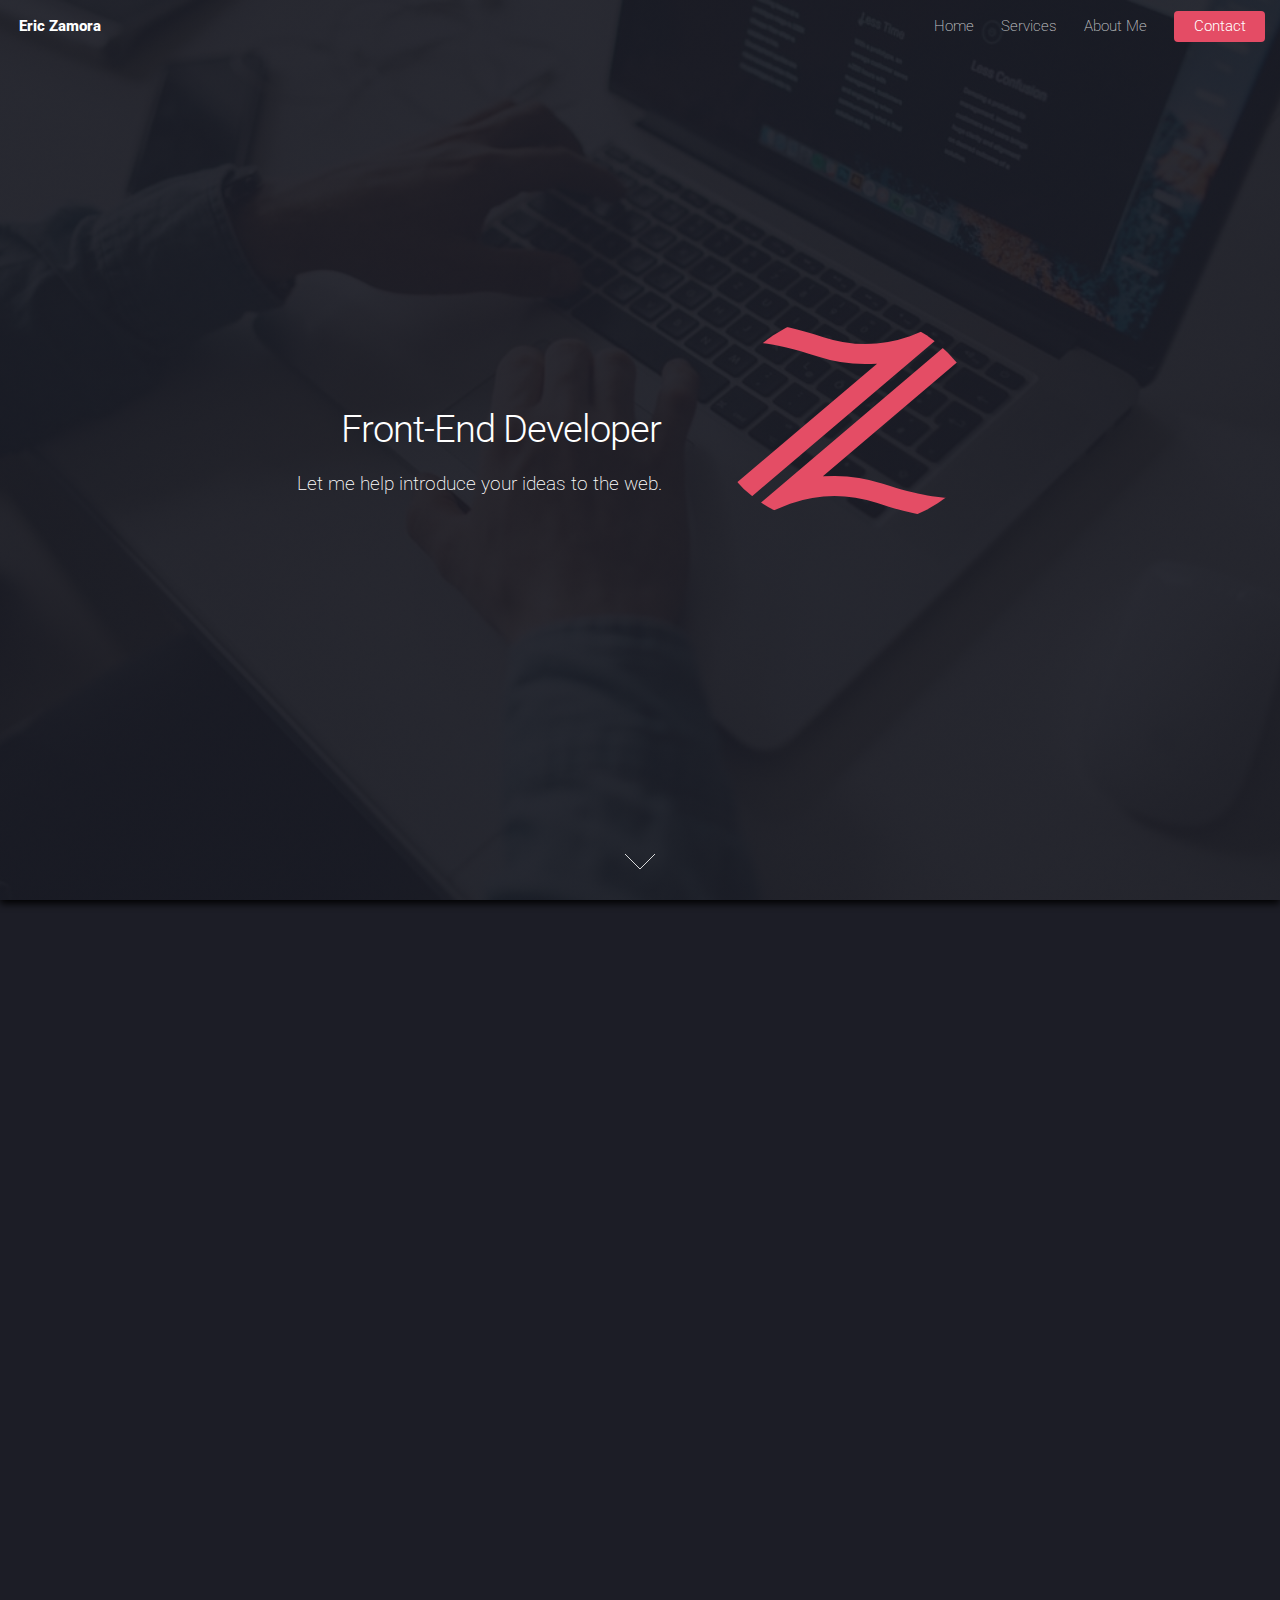
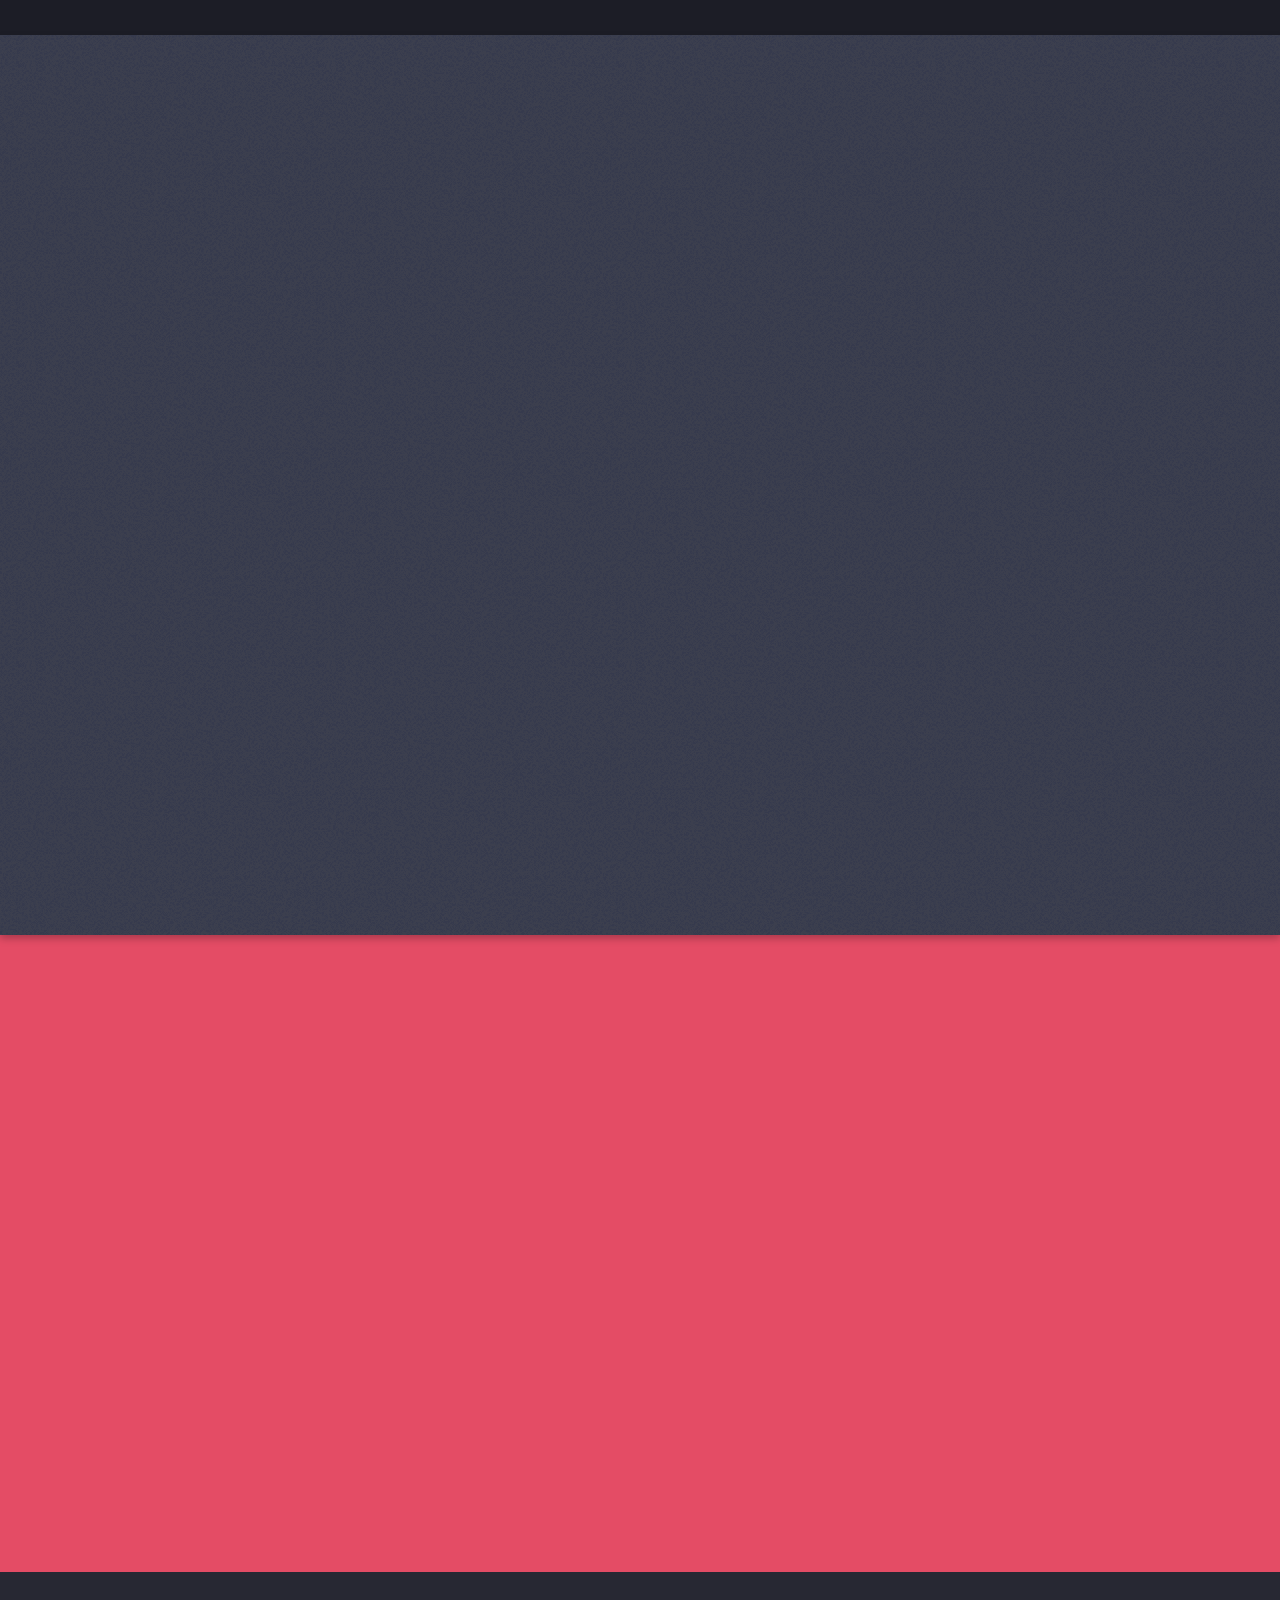
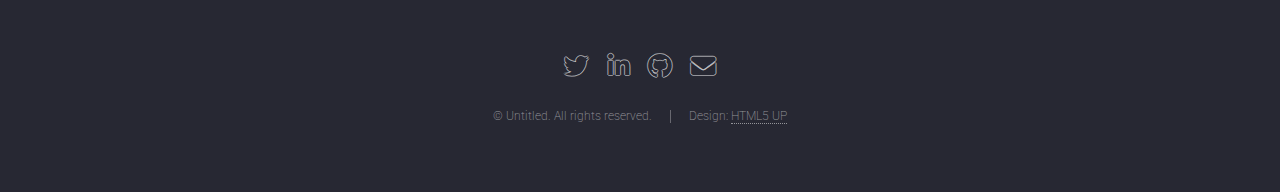
==== index.html @ b544af07 ""updated to html5up design"" ====
<!DOCTYPE HTML>
<html>
	<head>
		<title>Eric Zamora | Web Development Portfolio</title>
		<meta charset="utf-8" />
		<meta name="viewport" content="width=device-width, initial-scale=1, user-scalable=no" />
		<link rel="stylesheet" href="assets/css/main.css" />
		<noscript><link rel="stylesheet" href="assets/css/noscript.css" /></noscript>
	</head>
	<body class="is-preload landing">
		<div id="page-wrapper">

			<!-- Header -->
				<header id="header">
					<h1 id="logo">Eric Zamora</h1>
					<nav id="nav">
						<ul>
							<li><a href="#">Home</a></li>
							<li><a href="#services">Services</a>
								<!-- <a href="#">Layouts</a>
								<ul>
									<li><a href="left-sidebar.html">Left Sidebar</a></li>
									<li><a href="right-sidebar.html">Right Sidebar</a></li>
									<li><a href="no-sidebar.html">No Sidebar</a></li>
									<li>
										<a href="#">Submenu</a>
										<ul>
											<li><a href="#">Option 1</a></li>
											<li><a href="#">Option 2</a></li>
											<li><a href="#">Option 3</a></li>
											<li><a href="#">Option 4</a></li>
										</ul>
									</li>
								</ul> -->
							</li>
							<li><a href="#about-me">About Me</a></li>
							<li><a href="#contact" class="button primary">Contact</a></li>
						</ul>
					</nav>
				</header>

			<!-- Banner -->
				<section id="banner">
					<div class="content">
						<header>
							<h2>Front-End Developer</h2>
							<p>Let me help introduce your ideas to the web.</p>
						</header>
						<span class="image"><img src="images/logo-backsplash.svg" alt="" /></span>
					</div>
					<a href="#services" class="goto-next scrolly">Next</a>
				</section>

				<!-- ONE -->
				<section id="services" class="wrapper style1 special fade-up">
					<div class="container">
						<header class="major">
							<h2>Services</h2>
							<p>This is a list of all the skills and experience I bring to the table.</p>
						</header>
						<div class="box alt">
							<div class="row gtr-uniform">
								<section class="col-4 col-6-medium col-12-xsmall">
									<span class="icon solid alt major fa-laptop-code"></span>
									<h3>Web Development</h3>
									<p>I can help you create the perfect website using the latest front-end frameworks from scratch.</p>
								</section>
								<section class="col-4 col-6-medium col-12-xsmall">
									<span class="icon solid alt major fa-stethoscope"></span>
									<h3>Refactoring Code</h3>
									<p>Code should be clean, concise, and efficient. i can help refactor poorly written code.</p>
								</section>
								<section class="col-4 col-6-medium col-12-xsmall">
									<span class="icon solid alt major fa-chart-line"></span>
									<h3>Landing Page Design</h3>
									<p>I can design and develop a high converting landing page to generate extra revenue.</p>
								</section>
							</div>
						</div>
						<footer class="major">
							<ul class="actions special">
								<li>
									<a href="#contact" class="button primary">Let' work together</a>
								</li>
							</ul>
							<br>
							<br>
							<a href="#about-me" class="goto-next scrolly">Next</a>
						</footer>
					</div>
				</section>

			<!-- Two -->
				<section id="about-me" class="spotlight style2 right">
					<span class="image fit main"><img src="images/pic03.jpg" alt="" /></span>
					<div class="content">
						<header>
							<h2>About Me</h2>
						</header>
						<p>Feugiat accumsan lorem eu ac lorem amet ac arcu phasellus tortor enim mi mi nisi praesent adipiscing. Integer mi sed nascetur cep aliquet augue varius tempus lobortis porttitor lorem et accumsan consequat adipiscing lorem.</p>
						<ul class="actions">
							<li><a href="#" class="button">Contact Me</a></li>
						</ul>
					</div>
					<a href="#contact" class="goto-next scrolly">Next</a>
				</section>

			<!-- Three -->
				<section id="contact" class="wrapper style2 special fade">
					<div class="container">
						<header>
							<h2>Need a Web Developer?</h2>
							<p>Send me a message with your idea!</p>
						</header>
						<form method="post" action="https://api.staticforms.xyz/submit" class="cta">
							<input type="text" name="honeypot" style="display:none">
							<input type="hidden" name="accessKey" value="bee24778-df8b-4cf4-98c4-c36d2c6c7ea7">
							<input type="hidden" name="subject" value="Static Forms Submission" />
							<input type="hidden" name="redirectTo" value="">
							<div class="row gtr-uniform gtr-50">
								<div class="col-12 col-12-xsmall">
									<input type="text" name="text" id="text" placeholder="Your Full Name" />
								</div>
							</div>
							<br>
							<div class="row gtr-uniform gtr-50">
								<div class="col-12 col-12-xsmall">
									<input type="email" name="email" id="email" placeholder="Your Email" />
								</div>
							</div>
							<br>
							<div class="row gtr-uniform gtr-50">
								<div class="col-12 col-12-xsmall">
									<textarea name="message" id="message" cols="30" rows="5" placeholder="Your message"></textarea>
								</div>
							</div>
							<br>
							<div class="row gtr-uniform gtr-50">
								<div class="col-4 col-12-xsmall">
									<input type="submit" value="Send Message" class="fit primary" />
								</div>
							</div>
						</form>
					</div>
				</section>

			<!-- Footer -->
				<footer id="footer">
					<ul class="icons">
						<li><a href="#" class="icon brands alt fa-twitter"><span class="label">Twitter</span></a></li>
						<li><a href="#" class="icon brands alt fa-linkedin-in"><span class="label">LinkedIn</span></a></li>
						
						<li><a href="#" class="icon brands alt fa-github"><span class="label">GitHub</span></a></li>
						<li><a href="#" class="icon solid alt fa-envelope"><span class="label">Email</span></a></li>
					</ul>
					<ul class="copyright">
						<li>&copy; Untitled. All rights reserved.</li><li>Design: <a href="http://html5up.net">HTML5 UP</a></li>
					</ul>
				</footer>

		</div>

		<!-- Scripts -->
			<script src="assets/js/jquery.min.js"></script>
			<script src="assets/js/jquery.scrolly.min.js"></script>
			<script src="assets/js/jquery.dropotron.min.js"></script>
			<script src="assets/js/jquery.scrollex.min.js"></script>
			<script src="assets/js/browser.min.js"></script>
			<script src="assets/js/breakpoints.min.js"></script>
			<script src="assets/js/util.js"></script>
			<script src="assets/js/main.js"></script>

	</body>
</html>
---- assets/css/main.css ----
@import url("fontawesome-all.min.css");
@import url("https://fonts.googleapis.com/css?family=Roboto:100,300,100italic,300italic");

#logo {
	font-weight: 800;
}

html, body, div, span, applet, object,
iframe, h1, h2, h3, h4, h5, h6, p, blockquote,
pre, a, abbr, acronym, address, big, cite,
code, del, dfn, em, img, ins, kbd, q, s, samp,
small, strike, strong, sub, sup, tt, var, b,
u, i, center, dl, dt, dd, ol, ul, li, fieldset,
form, label, legend, table, caption, tbody,
tfoot, thead, tr, th, td, article, aside,
canvas, details, embed, figure, figcaption,
footer, header, hgroup, menu, nav, output, ruby,
section, summary, time, mark, audio, video {
	margin: 0;
	padding: 0;
	border: 0;
	font-size: 100%;
	font: inherit;
	vertical-align: baseline;}

article, aside, details, figcaption, figure,
footer, header, hgroup, menu, nav, section {
	display: block;}

body {
	line-height: 1;
}

ol, ul {
	list-style: none;
}

blockquote, q {
	quotes: none;
}

	blockquote:before, blockquote:after, q:before, q:after {
		content: '';
		content: none;
	}

table {
	border-collapse: collapse;
	border-spacing: 0;
}

body {
	-webkit-text-size-adjust: none;
}

mark {
	background-color: transparent;
	color: inherit;
}

input::-moz-focus-inner {
	border: 0;
	padding: 0;
}

input, select, textarea {
	-moz-appearance: none;
	-webkit-appearance: none;
	-ms-appearance: none;
	appearance: none;
}

/* Basic */

	html {
		box-sizing: border-box;
		scroll-behavior: smooth;
	}

	*, *:before, *:after {
		box-sizing: inherit;
	}

	html, body {
		background: #1c1d26;
	}

	body.is-preload *, body.is-preload *:before, body.is-preload *:after {
		-moz-animation: none !important;
		-webkit-animation: none !important;
		-ms-animation: none !important;
		animation: none !important;
		-moz-transition: none !important;
		-webkit-transition: none !important;
		-ms-transition: none !important;
		transition: none !important;
	}

	body, input, select, textarea {
		color: rgba(255, 255, 255, 0.75);
		font-family: "Roboto", Helvetica, sans-serif;
		font-size: 15pt;
		font-weight: 200;
		line-height: 1.75em;
	}

	a {
		-moz-transition: border-color 0.2s ease-in-out, color 0.2s ease-in-out;
		-webkit-transition: border-color 0.2s ease-in-out, color 0.2s ease-in-out;
		-ms-transition: border-color 0.2s ease-in-out, color 0.2s ease-in-out;
		transition: border-color 0.2s ease-in-out, color 0.2s ease-in-out;
		border-bottom: dotted 1px;
		color: #e44c65;
		text-decoration: none;
	}

		a:hover {
			color: #e44c65 !important;
			border-bottom-color: transparent;
		}

	strong, b {
		color: #ffffff;
		font-weight: 300;
	}

	em, i {
		font-style: italic;
	}

	p {
		margin: 0 0 2em 0;
	}

	h1, h2, h3, h4, h5, h6 {
		color: #ffffff;
		font-weight: 300;
		line-height: 1em;
		margin: 0 0 1em 0;
	}

		h1 a, h2 a, h3 a, h4 a, h5 a, h6 a {
			color: inherit;
			border: 0;
		}

	h2 {
		font-size: 2em;
		line-height: 1.5em;
		letter-spacing: -0.025em;
	}

	h3 {
		font-size: 1.35em;
		line-height: 1.5em;
	}

	h4 {
		font-size: 1.1em;
		line-height: 1.5em;
	}

	h5 {
		font-size: 0.9em;
		line-height: 1.5em;
	}

	h6 {
		font-size: 0.7em;
		line-height: 1.5em;
	}

	sub {
		font-size: 0.8em;
		position: relative;
		top: 0.5em;
	}

	sup {
		font-size: 0.8em;
		position: relative;
		top: -0.5em;
	}

	hr {
		border: 0;
		border-bottom: solid 1px rgba(255, 255, 255, 0.3);
		margin: 3em 0;
	}

		hr.major {
			margin: 4em 0;
		}

	blockquote {
		border-left: solid 4px rgba(255, 255, 255, 0.3);
		font-style: italic;
		margin: 0 0 2em 0;
		padding: 0.5em 0 0.5em 2em;
	}

	code {
		background: rgba(255, 255, 255, 0.075);
		border-radius: 4px;
		font-family: "Courier New", monospace;
		font-size: 0.9em;
		margin: 0 0.25em;
		padding: 0.25em 0.65em;
	}

	pre {
		-webkit-overflow-scrolling: touch;
		font-family: "Courier New", monospace;
		font-size: 0.9em;
		margin: 0 0 2em 0;
	}

		pre code {
			display: block;
			line-height: 1.75em;
			padding: 1em 1.5em;
			overflow-x: auto;
		}

	.align-left {
		text-align: left;
	}

	.align-center {
		text-align: center;
	}

	.align-right {
		text-align: right;
	}

/* Loader */

	@-moz-keyframes spinner-show {
		0% {
			opacity: 0;
		}

		100% {
			opacity: 1;
		}
	}

	@-webkit-keyframes spinner-show {
		0% {
			opacity: 0;
		}

		100% {
			opacity: 1;
		}
	}

	@-ms-keyframes spinner-show {
		0% {
			opacity: 0;
		}

		100% {
			opacity: 1;
		}
	}

	@keyframes spinner-show {
		0% {
			opacity: 0;
		}

		100% {
			opacity: 1;
		}
	}

	@-moz-keyframes spinner-hide {
		0% {
			color: rgba(255, 255, 255, 0.15);
			z-index: 100001;
			-moz-transform: scale(1) rotate(0deg);
			-webkit-transform: scale(1) rotate(0deg);
			-ms-transform: scale(1) rotate(0deg);
			transform: scale(1) rotate(0deg);
		}

		99% {
			color: #1c1d26;
			z-index: 100001;
			-moz-transform: scale(0.5) rotate(360deg);
			-webkit-transform: scale(0.5) rotate(360deg);
			-ms-transform: scale(0.5) rotate(360deg);
			transform: scale(0.5) rotate(360deg);
		}

		100% {
			color: #1c1d26;
			z-index: -1;
			-moz-transform: scale(0.5) rotate(360deg);
			-webkit-transform: scale(0.5) rotate(360deg);
			-ms-transform: scale(0.5) rotate(360deg);
			transform: scale(0.5) rotate(360deg);
		}
	}

	@-webkit-keyframes spinner-hide {
		0% {
			color: rgba(255, 255, 255, 0.15);
			z-index: 100001;
			-moz-transform: scale(1) rotate(0deg);
			-webkit-transform: scale(1) rotate(0deg);
			-ms-transform: scale(1) rotate(0deg);
			transform: scale(1) rotate(0deg);
		}

		99% {
			color: #1c1d26;
			z-index: 100001;
			-moz-transform: scale(0.5) rotate(360deg);
			-webkit-transform: scale(0.5) rotate(360deg);
			-ms-transform: scale(0.5) rotate(360deg);
			transform: scale(0.5) rotate(360deg);
		}

		100% {
			color: #1c1d26;
			z-index: -1;
			-moz-transform: scale(0.5) rotate(360deg);
			-webkit-transform: scale(0.5) rotate(360deg);
			-ms-transform: scale(0.5) rotate(360deg);
			transform: scale(0.5) rotate(360deg);
		}
	}

	@-ms-keyframes spinner-hide {
		0% {
			color: rgba(255, 255, 255, 0.15);
			z-index: 100001;
			-moz-transform: scale(1) rotate(0deg);
			-webkit-transform: scale(1) rotate(0deg);
			-ms-transform: scale(1) rotate(0deg);
			transform: scale(1) rotate(0deg);
		}

		99% {
			color: #1c1d26;
			z-index: 100001;
			-moz-transform: scale(0.5) rotate(360deg);
			-webkit-transform: scale(0.5) rotate(360deg);
			-ms-transform: scale(0.5) rotate(360deg);
			transform: scale(0.5) rotate(360deg);
		}

		100% {
			color: #1c1d26;
			z-index: -1;
			-moz-transform: scale(0.5) rotate(360deg);
			-webkit-transform: scale(0.5) rotate(360deg);
			-ms-transform: scale(0.5) rotate(360deg);
			transform: scale(0.5) rotate(360deg);
		}
	}

	@keyframes spinner-hide {
		0% {
			color: rgba(255, 255, 255, 0.15);
			z-index: 100001;
			-moz-transform: scale(1) rotate(0deg);
			-webkit-transform: scale(1) rotate(0deg);
			-ms-transform: scale(1) rotate(0deg);
			transform: scale(1) rotate(0deg);
		}

		99% {
			color: #1c1d26;
			z-index: 100001;
			-moz-transform: scale(0.5) rotate(360deg);
			-webkit-transform: scale(0.5) rotate(360deg);
			-ms-transform: scale(0.5) rotate(360deg);
			transform: scale(0.5) rotate(360deg);
		}

		100% {
			color: #1c1d26;
			z-index: -1;
			-moz-transform: scale(0.5) rotate(360deg);
			-webkit-transform: scale(0.5) rotate(360deg);
			-ms-transform: scale(0.5) rotate(360deg);
			transform: scale(0.5) rotate(360deg);
		}
	}

	@-moz-keyframes spinner-rotate {
		0% {
			-moz-transform: scale(1) rotate(0deg);
			-webkit-transform: scale(1) rotate(0deg);
			-ms-transform: scale(1) rotate(0deg);
			transform: scale(1) rotate(0deg);
		}

		100% {
			-moz-transform: scale(1) rotate(360deg);
			-webkit-transform: scale(1) rotate(360deg);
			-ms-transform: scale(1) rotate(360deg);
			transform: scale(1) rotate(360deg);
		}
	}

	@-webkit-keyframes spinner-rotate {
		0% {
			-moz-transform: scale(1) rotate(0deg);
			-webkit-transform: scale(1) rotate(0deg);
			-ms-transform: scale(1) rotate(0deg);
			transform: scale(1) rotate(0deg);
		}

		100% {
			-moz-transform: scale(1) rotate(360deg);
			-webkit-transform: scale(1) rotate(360deg);
			-ms-transform: scale(1) rotate(360deg);
			transform: scale(1) rotate(360deg);
		}
	}

	@-ms-keyframes spinner-rotate {
		0% {
			-moz-transform: scale(1) rotate(0deg);
			-webkit-transform: scale(1) rotate(0deg);
			-ms-transform: scale(1) rotate(0deg);
			transform: scale(1) rotate(0deg);
		}

		100% {
			-moz-transform: scale(1) rotate(360deg);
			-webkit-transform: scale(1) rotate(360deg);
			-ms-transform: scale(1) rotate(360deg);
			transform: scale(1) rotate(360deg);
		}
	}

	@keyframes spinner-rotate {
		0% {
			-moz-transform: scale(1) rotate(0deg);
			-webkit-transform: scale(1) rotate(0deg);
			-ms-transform: scale(1) rotate(0deg);
			transform: scale(1) rotate(0deg);
		}

		100% {
			-moz-transform: scale(1) rotate(360deg);
			-webkit-transform: scale(1) rotate(360deg);
			-ms-transform: scale(1) rotate(360deg);
			transform: scale(1) rotate(360deg);
		}
	}

	@-moz-keyframes overlay-hide {
		0% {
			opacity: 1;
			z-index: 100000;
		}

		15% {
			opacity: 1;
			z-index: 100000;
		}

		99% {
			opacity: 0;
			z-index: 100000;
		}

		100% {
			opacity: 0;
			z-index: -1;
		}
	}

	@-webkit-keyframes overlay-hide {
		0% {
			opacity: 1;
			z-index: 100000;
		}

		15% {
			opacity: 1;
			z-index: 100000;
		}

		99% {
			opacity: 0;
			z-index: 100000;
		}

		100% {
			opacity: 0;
			z-index: -1;
		}
	}

	@-ms-keyframes overlay-hide {
		0% {
			opacity: 1;
			z-index: 100000;
		}

		15% {
			opacity: 1;
			z-index: 100000;
		}

		99% {
			opacity: 0;
			z-index: 100000;
		}

		100% {
			opacity: 0;
			z-index: -1;
		}
	}

	@keyframes overlay-hide {
		0% {
			opacity: 1;
			z-index: 100000;
		}

		15% {
			opacity: 1;
			z-index: 100000;
		}

		99% {
			opacity: 0;
			z-index: 100000;
		}

		100% {
			opacity: 0;
			z-index: -1;
		}
	}

	body.landing {
		text-decoration: none;
	}

		body.landing:before {
			-moz-osx-font-smoothing: grayscale;
			-webkit-font-smoothing: antialiased;
			display: inline-block;
			font-style: normal;
			font-variant: normal;
			text-rendering: auto;
			line-height: 1;
			text-transform: none !important;
			font-family: 'Font Awesome 5 Free';
			font-weight: 900;
		}

		body.landing:before {
			-moz-animation: spinner-show 1.5s 1 0.25s ease forwards, spinner-hide 0.25s ease-in-out forwards !important;
			-webkit-animation: spinner-show 1.5s 1 0.25s ease forwards, spinner-hide 0.25s ease-in-out forwards !important;
			-ms-animation: spinner-show 1.5s 1 0.25s ease forwards, spinner-hide 0.25s ease-in-out forwards !important;
			animation: spinner-show 1.5s 1 0.25s ease forwards, spinner-hide 0.25s ease-in-out forwards !important;
			-moz-transform-origin: 50% 50%;
			-webkit-transform-origin: 50% 50%;
			-ms-transform-origin: 50% 50%;
			transform-origin: 50% 50%;
			color: rgba(255, 255, 255, 0.15);
			content: '\f1ce';
			cursor: default;
			display: block;
			font-size: 2em;
			height: 2em;
			left: 50%;
			line-height: 2em;
			margin: -1em 0 0 -1em;
			opacity: 0;
			position: fixed;
			text-align: center;
			top: 50%;
			width: 2em;
			z-index: -1;
		}

		body.landing:after {
			-moz-animation: overlay-hide 1.5s ease-in forwards !important;
			-webkit-animation: overlay-hide 1.5s ease-in forwards !important;
			-ms-animation: overlay-hide 1.5s ease-in forwards !important;
			animation: overlay-hide 1.5s ease-in forwards !important;
			background: #1c1d26;
			content: '';
			display: block;
			height: 100%;
			left: 0;
			opacity: 0;
			position: fixed;
			top: 0;
			width: 100%;
			z-index: -1;
		}

		body.landing.is-preload:before {
			-moz-animation: spinner-show 1.5s 1 0.25s ease forwards, spinner-rotate 0.75s infinite linear !important;
			-webkit-animation: spinner-show 1.5s 1 0.25s ease forwards, spinner-rotate 0.75s infinite linear !important;
			-ms-animation: spinner-show 1.5s 1 0.25s ease forwards, spinner-rotate 0.75s infinite linear !important;
			animation: spinner-show 1.5s 1 0.25s ease forwards, spinner-rotate 0.75s infinite linear !important;
			z-index: 100001;
		}

		body.landing.is-preload:after {
			-moz-animation: none !important;
			-webkit-animation: none !important;
			-ms-animation: none !important;
			animation: none !important;
			opacity: 1;
			z-index: 100000;
		}

	@media (-webkit-min-device-pixel-ratio: 2) {

		body.landing:before {
			line-height: 2.025em;
		}

	}

/* Container */

	.container {
		margin: 0 auto;
		max-width: calc(100% - 4em);
		width: 70em;
	}

		.container.xsmall {
			width: 17.5em;
		}

		.container.small {
			width: 35em;
		}

		.container.medium {
			width: 52.5em;
		}

		.container.large {
			width: 87.5em;
		}

		.container.xlarge {
			width: 105em;
		}

		.container.max {
			width: 100%;
		}

		@media screen and (max-width: 1280px) {

			.container {
				width: 90%;
				max-width: 100%;
			}

		}

		@media screen and (max-width: 980px) {

			.container {
				width: 100% !important;
			}

		}

/* Row */

	.row {
		display: flex;
		flex-wrap: wrap;
		box-sizing: border-box;
		align-items: stretch;
	}

		.row > * {
			box-sizing: border-box;
		}

		.row.gtr-uniform > * > :last-child {
			margin-bottom: 0;
		}

		.row.aln-left {
			justify-content: flex-start;
		}

		.row.aln-center {
			justify-content: center;
		}

		.row.aln-right {
			justify-content: flex-end;
		}

		.row.aln-top {
			align-items: flex-start;
		}

		.row.aln-middle {
			align-items: center;
		}

		.row.aln-bottom {
			align-items: flex-end;
		}

		.row > .imp {
			order: -1;
		}

		.row > .col-1 {
			width: 8.33333%;
		}

		.row > .off-1 {
			margin-left: 8.33333%;
		}

		.row > .col-2 {
			width: 16.66667%;
		}

		.row > .off-2 {
			margin-left: 16.66667%;
		}

		.row > .col-3 {
			width: 25%;
		}

		.row > .off-3 {
			margin-left: 25%;
		}

		.row > .col-4 {
			width: 33.33333%;
		}

		.row > .off-4 {
			margin-left: 33.33333%;
		}

		.row > .col-5 {
			width: 41.66667%;
		}

		.row > .off-5 {
			margin-left: 41.66667%;
		}

		.row > .col-6 {
			width: 50%;
		}

		.row > .off-6 {
			margin-left: 50%;
		}

		.row > .col-7 {
			width: 58.33333%;
		}

		.row > .off-7 {
			margin-left: 58.33333%;
		}

		.row > .col-8 {
			width: 66.66667%;
		}

		.row > .off-8 {
			margin-left: 66.66667%;
		}

		.row > .col-9 {
			width: 75%;
		}

		.row > .off-9 {
			margin-left: 75%;
		}

		.row > .col-10 {
			width: 83.33333%;
		}

		.row > .off-10 {
			margin-left: 83.33333%;
		}

		.row > .col-11 {
			width: 91.66667%;
		}

		.row > .off-11 {
			margin-left: 91.66667%;
		}

		.row > .col-12 {
			width: 100%;
		}

		.row > .off-12 {
			margin-left: 100%;
		}

		.row.gtr-0 {
			margin-top: 0;
			margin-left: 0em;
		}

			.row.gtr-0 > * {
				padding: 0 0 0 0em;
			}

			.row.gtr-0.gtr-uniform {
				margin-top: 0em;
			}

				.row.gtr-0.gtr-uniform > * {
					padding-top: 0em;
				}

		.row.gtr-25 {
			margin-top: 0;
			margin-left: -0.625em;
		}

			.row.gtr-25 > * {
				padding: 0 0 0 0.625em;
			}

			.row.gtr-25.gtr-uniform {
				margin-top: -0.625em;
			}

				.row.gtr-25.gtr-uniform > * {
					padding-top: 0.625em;
				}

		.row.gtr-50 {
			margin-top: 0;
			margin-left: -1.25em;
		}

			.row.gtr-50 > * {
				padding: 0 0 0 1.25em;
			}

			.row.gtr-50.gtr-uniform {
				margin-top: -1.25em;
			}

				.row.gtr-50.gtr-uniform > * {
					padding-top: 1.25em;
				}

		.row {
			margin-top: 0;
			margin-left: -2.5em;
		}

			.row > * {
				padding: 0 0 0 2.5em;
			}

			.row.gtr-uniform {
				margin-top: -2.5em;
			}

				.row.gtr-uniform > * {
					padding-top: 2.5em;
				}

		.row.gtr-150 {
			margin-top: 0;
			margin-left: -3.75em;
		}

			.row.gtr-150 > * {
				padding: 0 0 0 3.75em;
			}

			.row.gtr-150.gtr-uniform {
				margin-top: -3.75em;
			}

				.row.gtr-150.gtr-uniform > * {
					padding-top: 3.75em;
				}

		.row.gtr-200 {
			margin-top: 0;
			margin-left: -5em;
		}

			.row.gtr-200 > * {
				padding: 0 0 0 5em;
			}

			.row.gtr-200.gtr-uniform {
				margin-top: -5em;
			}

				.row.gtr-200.gtr-uniform > * {
					padding-top: 5em;
				}

		@media screen and (max-width: 1680px) {

			.row {
				display: flex;
				flex-wrap: wrap;
				box-sizing: border-box;
				align-items: stretch;
			}

				.row > * {
					box-sizing: border-box;
				}

				.row.gtr-uniform > * > :last-child {
					margin-bottom: 0;
				}

				.row.aln-left {
					justify-content: flex-start;
				}

				.row.aln-center {
					justify-content: center;
				}

				.row.aln-right {
					justify-content: flex-end;
				}

				.row.aln-top {
					align-items: flex-start;
				}

				.row.aln-middle {
					align-items: center;
				}

				.row.aln-bottom {
					align-items: flex-end;
				}

				.row > .imp-xlarge {
					order: -1;
				}

				.row > .col-1-xlarge {
					width: 8.33333%;
				}

				.row > .off-1-xlarge {
					margin-left: 8.33333%;
				}

				.row > .col-2-xlarge {
					width: 16.66667%;
				}

				.row > .off-2-xlarge {
					margin-left: 16.66667%;
				}

				.row > .col-3-xlarge {
					width: 25%;
				}

				.row > .off-3-xlarge {
					margin-left: 25%;
				}

				.row > .col-4-xlarge {
					width: 33.33333%;
				}

				.row > .off-4-xlarge {
					margin-left: 33.33333%;
				}

				.row > .col-5-xlarge {
					width: 41.66667%;
				}

				.row > .off-5-xlarge {
					margin-left: 41.66667%;
				}

				.row > .col-6-xlarge {
					width: 50%;
				}

				.row > .off-6-xlarge {
					margin-left: 50%;
				}

				.row > .col-7-xlarge {
					width: 58.33333%;
				}

				.row > .off-7-xlarge {
					margin-left: 58.33333%;
				}

				.row > .col-8-xlarge {
					width: 66.66667%;
				}

				.row > .off-8-xlarge {
					margin-left: 66.66667%;
				}

				.row > .col-9-xlarge {
					width: 75%;
				}

				.row > .off-9-xlarge {
					margin-left: 75%;
				}

				.row > .col-10-xlarge {
					width: 83.33333%;
				}

				.row > .off-10-xlarge {
					margin-left: 83.33333%;
				}

				.row > .col-11-xlarge {
					width: 91.66667%;
				}

				.row > .off-11-xlarge {
					margin-left: 91.66667%;
				}

				.row > .col-12-xlarge {
					width: 100%;
				}

				.row > .off-12-xlarge {
					margin-left: 100%;
				}

				.row.gtr-0 {
					margin-top: 0;
					margin-left: 0em;
				}

					.row.gtr-0 > * {
						padding: 0 0 0 0em;
					}

					.row.gtr-0.gtr-uniform {
						margin-top: 0em;
					}

						.row.gtr-0.gtr-uniform > * {
							padding-top: 0em;
						}

				.row.gtr-25 {
					margin-top: 0;
					margin-left: -0.625em;
				}

					.row.gtr-25 > * {
						padding: 0 0 0 0.625em;
					}

					.row.gtr-25.gtr-uniform {
						margin-top: -0.625em;
					}

						.row.gtr-25.gtr-uniform > * {
							padding-top: 0.625em;
						}

				.row.gtr-50 {
					margin-top: 0;
					margin-left: -1.25em;
				}

					.row.gtr-50 > * {
						padding: 0 0 0 1.25em;
					}

					.row.gtr-50.gtr-uniform {
						margin-top: -1.25em;
					}

						.row.gtr-50.gtr-uniform > * {
							padding-top: 1.25em;
						}

				.row {
					margin-top: 0;
					margin-left: -2.5em;
				}

					.row > * {
						padding: 0 0 0 2.5em;
					}

					.row.gtr-uniform {
						margin-top: -2.5em;
					}

						.row.gtr-uniform > * {
							padding-top: 2.5em;
						}

				.row.gtr-150 {
					margin-top: 0;
					margin-left: -3.75em;
				}

					.row.gtr-150 > * {
						padding: 0 0 0 3.75em;
					}

					.row.gtr-150.gtr-uniform {
						margin-top: -3.75em;
					}

						.row.gtr-150.gtr-uniform > * {
							padding-top: 3.75em;
						}

				.row.gtr-200 {
					margin-top: 0;
					margin-left: -5em;
				}

					.row.gtr-200 > * {
						padding: 0 0 0 5em;
					}

					.row.gtr-200.gtr-uniform {
						margin-top: -5em;
					}

						.row.gtr-200.gtr-uniform > * {
							padding-top: 5em;
						}

		}

		@media screen and (max-width: 1280px) {

			.row {
				display: flex;
				flex-wrap: wrap;
				box-sizing: border-box;
				align-items: stretch;
			}

				.row > * {
					box-sizing: border-box;
				}

				.row.gtr-uniform > * > :last-child {
					margin-bottom: 0;
				}

				.row.aln-left {
					justify-content: flex-start;
				}

				.row.aln-center {
					justify-content: center;
				}

				.row.aln-right {
					justify-content: flex-end;
				}

				.row.aln-top {
					align-items: flex-start;
				}

				.row.aln-middle {
					align-items: center;
				}

				.row.aln-bottom {
					align-items: flex-end;
				}

				.row > .imp-large {
					order: -1;
				}

				.row > .col-1-large {
					width: 8.33333%;
				}

				.row > .off-1-large {
					margin-left: 8.33333%;
				}

				.row > .col-2-large {
					width: 16.66667%;
				}

				.row > .off-2-large {
					margin-left: 16.66667%;
				}

				.row > .col-3-large {
					width: 25%;
				}

				.row > .off-3-large {
					margin-left: 25%;
				}

				.row > .col-4-large {
					width: 33.33333%;
				}

				.row > .off-4-large {
					margin-left: 33.33333%;
				}

				.row > .col-5-large {
					width: 41.66667%;
				}

				.row > .off-5-large {
					margin-left: 41.66667%;
				}

				.row > .col-6-large {
					width: 50%;
				}

				.row > .off-6-large {
					margin-left: 50%;
				}

				.row > .col-7-large {
					width: 58.33333%;
				}

				.row > .off-7-large {
					margin-left: 58.33333%;
				}

				.row > .col-8-large {
					width: 66.66667%;
				}

				.row > .off-8-large {
					margin-left: 66.66667%;
				}

				.row > .col-9-large {
					width: 75%;
				}

				.row > .off-9-large {
					margin-left: 75%;
				}

				.row > .col-10-large {
					width: 83.33333%;
				}

				.row > .off-10-large {
					margin-left: 83.33333%;
				}

				.row > .col-11-large {
					width: 91.66667%;
				}

				.row > .off-11-large {
					margin-left: 91.66667%;
				}

				.row > .col-12-large {
					width: 100%;
				}

				.row > .off-12-large {
					margin-left: 100%;
				}

				.row.gtr-0 {
					margin-top: 0;
					margin-left: 0em;
				}

					.row.gtr-0 > * {
						padding: 0 0 0 0em;
					}

					.row.gtr-0.gtr-uniform {
						margin-top: 0em;
					}

						.row.gtr-0.gtr-uniform > * {
							padding-top: 0em;
						}

				.row.gtr-25 {
					margin-top: 0;
					margin-left: -0.625em;
				}

					.row.gtr-25 > * {
						padding: 0 0 0 0.625em;
					}

					.row.gtr-25.gtr-uniform {
						margin-top: -0.625em;
					}

						.row.gtr-25.gtr-uniform > * {
							padding-top: 0.625em;
						}

				.row.gtr-50 {
					margin-top: 0;
					margin-left: -1.25em;
				}

					.row.gtr-50 > * {
						padding: 0 0 0 1.25em;
					}

					.row.gtr-50.gtr-uniform {
						margin-top: -1.25em;
					}

						.row.gtr-50.gtr-uniform > * {
							padding-top: 1.25em;
						}

				.row {
					margin-top: 0;
					margin-left: -2.5em;
				}

					.row > * {
						padding: 0 0 0 2.5em;
					}

					.row.gtr-uniform {
						margin-top: -2.5em;
					}

						.row.gtr-uniform > * {
							padding-top: 2.5em;
						}

				.row.gtr-150 {
					margin-top: 0;
					margin-left: -3.75em;
				}

					.row.gtr-150 > * {
						padding: 0 0 0 3.75em;
					}

					.row.gtr-150.gtr-uniform {
						margin-top: -3.75em;
					}

						.row.gtr-150.gtr-uniform > * {
							padding-top: 3.75em;
						}

				.row.gtr-200 {
					margin-top: 0;
					margin-left: -5em;
				}

					.row.gtr-200 > * {
						padding: 0 0 0 5em;
					}

					.row.gtr-200.gtr-uniform {
						margin-top: -5em;
					}

						.row.gtr-200.gtr-uniform > * {
							padding-top: 5em;
						}

		}

		@media screen and (max-width: 980px) {

			.row {
				display: flex;
				flex-wrap: wrap;
				box-sizing: border-box;
				align-items: stretch;
			}

				.row > * {
					box-sizing: border-box;
				}

				.row.gtr-uniform > * > :last-child {
					margin-bottom: 0;
				}

				.row.aln-left {
					justify-content: flex-start;
				}

				.row.aln-center {
					justify-content: center;
				}

				.row.aln-right {
					justify-content: flex-end;
				}

				.row.aln-top {
					align-items: flex-start;
				}

				.row.aln-middle {
					align-items: center;
				}

				.row.aln-bottom {
					align-items: flex-end;
				}

				.row > .imp-medium {
					order: -1;
				}

				.row > .col-1-medium {
					width: 8.33333%;
				}

				.row > .off-1-medium {
					margin-left: 8.33333%;
				}

				.row > .col-2-medium {
					width: 16.66667%;
				}

				.row > .off-2-medium {
					margin-left: 16.66667%;
				}

				.row > .col-3-medium {
					width: 25%;
				}

				.row > .off-3-medium {
					margin-left: 25%;
				}

				.row > .col-4-medium {
					width: 33.33333%;
				}

				.row > .off-4-medium {
					margin-left: 33.33333%;
				}

				.row > .col-5-medium {
					width: 41.66667%;
				}

				.row > .off-5-medium {
					margin-left: 41.66667%;
				}

				.row > .col-6-medium {
					width: 50%;
				}

				.row > .off-6-medium {
					margin-left: 50%;
				}

				.row > .col-7-medium {
					width: 58.33333%;
				}

				.row > .off-7-medium {
					margin-left: 58.33333%;
				}

				.row > .col-8-medium {
					width: 66.66667%;
				}

				.row > .off-8-medium {
					margin-left: 66.66667%;
				}

				.row > .col-9-medium {
					width: 75%;
				}

				.row > .off-9-medium {
					margin-left: 75%;
				}

				.row > .col-10-medium {
					width: 83.33333%;
				}

				.row > .off-10-medium {
					margin-left: 83.33333%;
				}

				.row > .col-11-medium {
					width: 91.66667%;
				}

				.row > .off-11-medium {
					margin-left: 91.66667%;
				}

				.row > .col-12-medium {
					width: 100%;
				}

				.row > .off-12-medium {
					margin-left: 100%;
				}

				.row.gtr-0 {
					margin-top: 0;
					margin-left: 0em;
				}

					.row.gtr-0 > * {
						padding: 0 0 0 0em;
					}

					.row.gtr-0.gtr-uniform {
						margin-top: 0em;
					}

						.row.gtr-0.gtr-uniform > * {
							padding-top: 0em;
						}

				.row.gtr-25 {
					margin-top: 0;
					margin-left: -0.625em;
				}

					.row.gtr-25 > * {
						padding: 0 0 0 0.625em;
					}

					.row.gtr-25.gtr-uniform {
						margin-top: -0.625em;
					}

						.row.gtr-25.gtr-uniform > * {
							padding-top: 0.625em;
						}

				.row.gtr-50 {
					margin-top: 0;
					margin-left: -1.25em;
				}

					.row.gtr-50 > * {
						padding: 0 0 0 1.25em;
					}

					.row.gtr-50.gtr-uniform {
						margin-top: -1.25em;
					}

						.row.gtr-50.gtr-uniform > * {
							padding-top: 1.25em;
						}

				.row {
					margin-top: 0;
					margin-left: -2.5em;
				}

					.row > * {
						padding: 0 0 0 2.5em;
					}

					.row.gtr-uniform {
						margin-top: -2.5em;
					}

						.row.gtr-uniform > * {
							padding-top: 2.5em;
						}

				.row.gtr-150 {
					margin-top: 0;
					margin-left: -3.75em;
				}

					.row.gtr-150 > * {
						padding: 0 0 0 3.75em;
					}

					.row.gtr-150.gtr-uniform {
						margin-top: -3.75em;
					}

						.row.gtr-150.gtr-uniform > * {
							padding-top: 3.75em;
						}

				.row.gtr-200 {
					margin-top: 0;
					margin-left: -5em;
				}

					.row.gtr-200 > * {
						padding: 0 0 0 5em;
					}

					.row.gtr-200.gtr-uniform {
						margin-top: -5em;
					}

						.row.gtr-200.gtr-uniform > * {
							padding-top: 5em;
						}

		}

		@media screen and (max-width: 736px) {

			.row {
				display: flex;
				flex-wrap: wrap;
				box-sizing: border-box;
				align-items: stretch;
			}

				.row > * {
					box-sizing: border-box;
				}

				.row.gtr-uniform > * > :last-child {
					margin-bottom: 0;
				}

				.row.aln-left {
					justify-content: flex-start;
				}

				.row.aln-center {
					justify-content: center;
				}

				.row.aln-right {
					justify-content: flex-end;
				}

				.row.aln-top {
					align-items: flex-start;
				}

				.row.aln-middle {
					align-items: center;
				}

				.row.aln-bottom {
					align-items: flex-end;
				}

				.row > .imp-small {
					order: -1;
				}

				.row > .col-1-small {
					width: 8.33333%;
				}

				.row > .off-1-small {
					margin-left: 8.33333%;
				}

				.row > .col-2-small {
					width: 16.66667%;
				}

				.row > .off-2-small {
					margin-left: 16.66667%;
				}

				.row > .col-3-small {
					width: 25%;
				}

				.row > .off-3-small {
					margin-left: 25%;
				}

				.row > .col-4-small {
					width: 33.33333%;
				}

				.row > .off-4-small {
					margin-left: 33.33333%;
				}

				.row > .col-5-small {
					width: 41.66667%;
				}

				.row > .off-5-small {
					margin-left: 41.66667%;
				}

				.row > .col-6-small {
					width: 50%;
				}

				.row > .off-6-small {
					margin-left: 50%;
				}

				.row > .col-7-small {
					width: 58.33333%;
				}

				.row > .off-7-small {
					margin-left: 58.33333%;
				}

				.row > .col-8-small {
					width: 66.66667%;
				}

				.row > .off-8-small {
					margin-left: 66.66667%;
				}

				.row > .col-9-small {
					width: 75%;
				}

				.row > .off-9-small {
					margin-left: 75%;
				}

				.row > .col-10-small {
					width: 83.33333%;
				}

				.row > .off-10-small {
					margin-left: 83.33333%;
				}

				.row > .col-11-small {
					width: 91.66667%;
				}

				.row > .off-11-small {
					margin-left: 91.66667%;
				}

				.row > .col-12-small {
					width: 100%;
				}

				.row > .off-12-small {
					margin-left: 100%;
				}

				.row.gtr-0 {
					margin-top: 0;
					margin-left: 0em;
				}

					.row.gtr-0 > * {
						padding: 0 0 0 0em;
					}

					.row.gtr-0.gtr-uniform {
						margin-top: 0em;
					}

						.row.gtr-0.gtr-uniform > * {
							padding-top: 0em;
						}

				.row.gtr-25 {
					margin-top: 0;
					margin-left: -0.625em;
				}

					.row.gtr-25 > * {
						padding: 0 0 0 0.625em;
					}

					.row.gtr-25.gtr-uniform {
						margin-top: -0.625em;
					}

						.row.gtr-25.gtr-uniform > * {
							padding-top: 0.625em;
						}

				.row.gtr-50 {
					margin-top: 0;
					margin-left: -1.25em;
				}

					.row.gtr-50 > * {
						padding: 0 0 0 1.25em;
					}

					.row.gtr-50.gtr-uniform {
						margin-top: -1.25em;
					}

						.row.gtr-50.gtr-uniform > * {
							padding-top: 1.25em;
						}

				.row {
					margin-top: 0;
					margin-left: -2.5em;
				}

					.row > * {
						padding: 0 0 0 2.5em;
					}

					.row.gtr-uniform {
						margin-top: -2.5em;
					}

						.row.gtr-uniform > * {
							padding-top: 2.5em;
						}

				.row.gtr-150 {
					margin-top: 0;
					margin-left: -3.75em;
				}

					.row.gtr-150 > * {
						padding: 0 0 0 3.75em;
					}

					.row.gtr-150.gtr-uniform {
						margin-top: -3.75em;
					}

						.row.gtr-150.gtr-uniform > * {
							padding-top: 3.75em;
						}

				.row.gtr-200 {
					margin-top: 0;
					margin-left: -5em;
				}

					.row.gtr-200 > * {
						padding: 0 0 0 5em;
					}

					.row.gtr-200.gtr-uniform {
						margin-top: -5em;
					}

						.row.gtr-200.gtr-uniform > * {
							padding-top: 5em;
						}

		}

		@media screen and (max-width: 480px) {

			.row {
				display: flex;
				flex-wrap: wrap;
				box-sizing: border-box;
				align-items: stretch;
			}

				.row > * {
					box-sizing: border-box;
				}

				.row.gtr-uniform > * > :last-child {
					margin-bottom: 0;
				}

				.row.aln-left {
					justify-content: flex-start;
				}

				.row.aln-center {
					justify-content: center;
				}

				.row.aln-right {
					justify-content: flex-end;
				}

				.row.aln-top {
					align-items: flex-start;
				}

				.row.aln-middle {
					align-items: center;
				}

				.row.aln-bottom {
					align-items: flex-end;
				}

				.row > .imp-xsmall {
					order: -1;
				}

				.row > .col-1-xsmall {
					width: 8.33333%;
				}

				.row > .off-1-xsmall {
					margin-left: 8.33333%;
				}

				.row > .col-2-xsmall {
					width: 16.66667%;
				}

				.row > .off-2-xsmall {
					margin-left: 16.66667%;
				}

				.row > .col-3-xsmall {
					width: 25%;
				}

				.row > .off-3-xsmall {
					margin-left: 25%;
				}

				.row > .col-4-xsmall {
					width: 33.33333%;
				}

				.row > .off-4-xsmall {
					margin-left: 33.33333%;
				}

				.row > .col-5-xsmall {
					width: 41.66667%;
				}

				.row > .off-5-xsmall {
					margin-left: 41.66667%;
				}

				.row > .col-6-xsmall {
					width: 50%;
				}

				.row > .off-6-xsmall {
					margin-left: 50%;
				}

				.row > .col-7-xsmall {
					width: 58.33333%;
				}

				.row > .off-7-xsmall {
					margin-left: 58.33333%;
				}

				.row > .col-8-xsmall {
					width: 66.66667%;
				}

				.row > .off-8-xsmall {
					margin-left: 66.66667%;
				}

				.row > .col-9-xsmall {
					width: 75%;
				}

				.row > .off-9-xsmall {
					margin-left: 75%;
				}

				.row > .col-10-xsmall {
					width: 83.33333%;
				}

				.row > .off-10-xsmall {
					margin-left: 83.33333%;
				}

				.row > .col-11-xsmall {
					width: 91.66667%;
				}

				.row > .off-11-xsmall {
					margin-left: 91.66667%;
				}

				.row > .col-12-xsmall {
					width: 100%;
				}

				.row > .off-12-xsmall {
					margin-left: 100%;
				}

				.row.gtr-0 {
					margin-top: 0;
					margin-left: 0em;
				}

					.row.gtr-0 > * {
						padding: 0 0 0 0em;
					}

					.row.gtr-0.gtr-uniform {
						margin-top: 0em;
					}

						.row.gtr-0.gtr-uniform > * {
							padding-top: 0em;
						}

				.row.gtr-25 {
					margin-top: 0;
					margin-left: -0.625em;
				}

					.row.gtr-25 > * {
						padding: 0 0 0 0.625em;
					}

					.row.gtr-25.gtr-uniform {
						margin-top: -0.625em;
					}

						.row.gtr-25.gtr-uniform > * {
							padding-top: 0.625em;
						}

				.row.gtr-50 {
					margin-top: 0;
					margin-left: -1.25em;
				}

					.row.gtr-50 > * {
						padding: 0 0 0 1.25em;
					}

					.row.gtr-50.gtr-uniform {
						margin-top: -1.25em;
					}

						.row.gtr-50.gtr-uniform > * {
							padding-top: 1.25em;
						}

				.row {
					margin-top: 0;
					margin-left: -2.5em;
				}

					.row > * {
						padding: 0 0 0 2.5em;
					}

					.row.gtr-uniform {
						margin-top: -2.5em;
					}

						.row.gtr-uniform > * {
							padding-top: 2.5em;
						}

				.row.gtr-150 {
					margin-top: 0;
					margin-left: -3.75em;
				}

					.row.gtr-150 > * {
						padding: 0 0 0 3.75em;
					}

					.row.gtr-150.gtr-uniform {
						margin-top: -3.75em;
					}

						.row.gtr-150.gtr-uniform > * {
							padding-top: 3.75em;
						}

				.row.gtr-200 {
					margin-top: 0;
					margin-left: -5em;
				}

					.row.gtr-200 > * {
						padding: 0 0 0 5em;
					}

					.row.gtr-200.gtr-uniform {
						margin-top: -5em;
					}

						.row.gtr-200.gtr-uniform > * {
							padding-top: 5em;
						}

		}

/* Section/Article */

	section.special, article.special {
		text-align: center;
	}

	header p {
		color: #ffffff;
		position: relative;
		margin: 0 0 1.5em 0;
	}

	header h2 + p {
		font-size: 1.25em;
		margin-top: -1em;
		line-height: 1.75em;
	}

	header h3 + p {
		font-size: 1.1em;
		margin-top: -0.8em;
		line-height: 1.75em;
	}

	header h4 + p,
	header h5 + p,
	header h6 + p {
		font-size: 0.9em;
		margin-top: -0.6em;
		line-height: 1.5em;
	}

	header.major {
		margin: 0 0 4em 0;
		position: relative;
		text-align: center;
	}

		header.major:after {
			background: #e44c65;
			content: '';
			display: inline-block;
			height: 0.2em;
			max-width: 20em;
			width: 75%;
		}

	footer.major {
		margin: 4em 0 0 0;
	}

/* Form */

	form {
		margin: 0 0 2em 0;
	}

		form.cta {
			max-width: 35em;
			margin-left: auto;
			margin-right: auto;
		}

	label {
		color: #ffffff;
		display: block;
		font-size: 0.9em;
		font-weight: 300;
		margin: 0 0 1em 0;
	}

	input[type="text"],
	input[type="password"],
	input[type="email"],
	select,
	textarea {
		-moz-appearance: none;
		-webkit-appearance: none;
		-ms-appearance: none;
		appearance: none;
		-moz-transition: border-color 0.2s ease-in-out;
		-webkit-transition: border-color 0.2s ease-in-out;
		-ms-transition: border-color 0.2s ease-in-out;
		transition: border-color 0.2s ease-in-out;
		background: transparent;
		border-radius: 4px;
		border: solid 2px rgba(255, 255, 255, 0.3);
		color: inherit;
		display: block;
		outline: 0;
		padding: 0 1em;
		text-decoration: none;
		width: 100%;
	}

		input[type="text"]:invalid,
		input[type="password"]:invalid,
		input[type="email"]:invalid,
		select:invalid,
		textarea:invalid {
			box-shadow: none;
		}

		input[type="text"]:focus,
		input[type="password"]:focus,
		input[type="email"]:focus,
		select:focus,
		textarea:focus {
			border-color: #e44c65;
		}

	select {
		background-image: url("data:image/svg+xml;charset=utf8,%3Csvg xmlns='http://www.w3.org/2000/svg' width='40' height='40' preserveAspectRatio='none' viewBox='0 0 40 40'%3E%3Cpath d='M9.4,12.3l10.4,10.4l10.4-10.4c0.2-0.2,0.5-0.4,0.9-0.4c0.3,0,0.6,0.1,0.9,0.4l3.3,3.3c0.2,0.2,0.4,0.5,0.4,0.9 c0,0.4-0.1,0.6-0.4,0.9L20.7,31.9c-0.2,0.2-0.5,0.4-0.9,0.4c-0.3,0-0.6-0.1-0.9-0.4L4.3,17.3c-0.2-0.2-0.4-0.5-0.4-0.9 c0-0.4,0.1-0.6,0.4-0.9l3.3-3.3c0.2-0.2,0.5-0.4,0.9-0.4S9.1,12.1,9.4,12.3z' fill='rgba(255, 255, 255, 0.3)' /%3E%3C/svg%3E");
		background-size: 1.25rem;
		background-repeat: no-repeat;
		background-position: calc(100% - 1rem) center;
		height: 3em;
		padding-right: 3em;
		text-overflow: ellipsis;
	}

		select option {
			color: #ffffff;
			background: #1c1d26;
		}

		select:focus::-ms-value {
			background-color: transparent;
		}

		select::-ms-expand {
			display: none;
		}

	input[type="text"],
	input[type="password"],
	input[type="email"],
	select {
		height: 3em;
	}

	textarea {
		padding: 0.75em 1em;
	}

	input[type="checkbox"],
	input[type="radio"] {
		-moz-appearance: none;
		-webkit-appearance: none;
		-ms-appearance: none;
		appearance: none;
		display: block;
		float: left;
		margin-right: -2em;
		opacity: 0;
		width: 1em;
		z-index: -1;
	}

		input[type="checkbox"] + label,
		input[type="radio"] + label {
			text-decoration: none;
			color: rgba(255, 255, 255, 0.75);
			cursor: pointer;
			display: inline-block;
			font-size: 1em;
			font-weight: 100;
			padding-left: 2.55em;
			padding-right: 0.75em;
			position: relative;
		}

			input[type="checkbox"] + label:before,
			input[type="radio"] + label:before {
				-moz-osx-font-smoothing: grayscale;
				-webkit-font-smoothing: antialiased;
				display: inline-block;
				font-style: normal;
				font-variant: normal;
				text-rendering: auto;
				line-height: 1;
				text-transform: none !important;
				font-family: 'Font Awesome 5 Free';
				font-weight: 900;
			}

			input[type="checkbox"] + label:before,
			input[type="radio"] + label:before {
				border-radius: 4px;
				border: solid 1px rgba(255, 255, 255, 0.3);
				content: '';
				display: inline-block;
				font-size: 0.8em;
				height: 2.25em;
				left: 0;
				line-height: 2.25em;
				position: absolute;
				text-align: center;
				top: 0;
				width: 2.25em;
			}

		input[type="checkbox"]:checked + label:before,
		input[type="radio"]:checked + label:before {
			background: rgba(255, 255, 255, 0.25);
			color: #ffffff;
			content: '\f00c';
		}

		input[type="checkbox"]:focus + label:before,
		input[type="radio"]:focus + label:before {
			border-color: #e44c65;
		}

	input[type="checkbox"] + label:before {
		border-radius: 4px;
	}

	input[type="radio"] + label:before {
		border-radius: 100%;
	}

	::-webkit-input-placeholder {
		color: rgba(255, 255, 255, 0.5) !important;
		opacity: 1.0;
	}

	:-moz-placeholder {
		color: rgba(255, 255, 255, 0.5) !important;
		opacity: 1.0;
	}

	::-moz-placeholder {
		color: rgba(255, 255, 255, 0.5) !important;
		opacity: 1.0;
	}

	:-ms-input-placeholder {
		color: rgba(255, 255, 255, 0.5) !important;
		opacity: 1.0;
	}

/* Box */

	.box {
		border-radius: 4px;
		border: solid 1px rgba(255, 255, 255, 0.3);
		margin-bottom: 2em;
		padding: 1.5em;
	}

		.box > :last-child,
		.box > :last-child > :last-child,
		.box > :last-child > :last-child > :last-child {
			margin-bottom: 0;
		}

		.box.alt {
			border: 0;
			border-radius: 0;
			padding: 0;
		}

/* Icon */

	.icon {
		text-decoration: none;
		border-bottom: none;
		position: relative;
	}

		.icon:before {
			-moz-osx-font-smoothing: grayscale;
			-webkit-font-smoothing: antialiased;
			display: inline-block;
			position: relative;
			top: 10px;
			font-style: normal;
			font-variant: normal;
			text-rendering: auto;
			line-height: 1;
			text-transform: none !important;
			font-family: 'Font Awesome 5 Free';
			font-weight: 400;
		}

		.icon > .label {
			display: none;
		}

		.icon:before {
			line-height: inherit;
		}

		.icon.solid:before {
			font-weight: 900 !important;
		}

		.icon.brands:before {
			font-family: 'Font Awesome 5 Brands' !important;
		}

		.icon.alt {
			text-decoration: none;
		}

			.icon.alt:before {
				-moz-osx-font-smoothing: grayscale;
				-webkit-font-smoothing: antialiased;
				display: inline-block;
				font-style: normal;
				font-variant: normal;
				text-rendering: auto;
				line-height: 1;
				text-transform: none !important;
				font-family: 'Font Awesome 5 Free';
				font-weight: 400;
			}

			.icon.alt:before {
				color: #1c1d26 !important;
				text-shadow: 1px 0 0 #ffffff, -1px 0 0 #ffffff, 0 1px 0 #ffffff, 0 -1px 0 #ffffff;
			}

		.icon.major {
			background: #272833;
			border-radius: 100%;
			cursor: default;
			display: inline-block;
			height: 6em;
			line-height: 5.65em;
			margin: 0 0 2em 0;
			text-align: center;
			width: 6em;
		}

			.icon.major:before {
				font-size: 2.25em;
			}

			.icon.major.alt {
				text-decoration: none;
			}

				.icon.major.alt:before {
					-moz-osx-font-smoothing: grayscale;
					-webkit-font-smoothing: antialiased;
					display: inline-block;
					font-style: normal;
					font-variant: normal;
					text-rendering: auto;
					line-height: 1;
					text-transform: none !important;
					font-family: 'Font Awesome 5 Free';
					font-weight: 400;
				}

				.icon.major.alt:before {
					color: #272833 !important;
					text-shadow: 1px 0 0 #ffffff, -1px 0 0 #ffffff, 0 1px 0 #ffffff, 0 -1px 0 #ffffff;
				}

/* Image */

	.image {
		/* border-radius: 4px; */
		border: 0;
		display: inline-block;
		position: relative;
		overflow: hidden;
		
		
	}

		.image:before {
			content: '';
			display: block;
			position: absolute;
			left: 0;
			top: 0;
			width: 100%;
			height: 100%;
			z-index: 1;
		}

		.image img {
			border-radius: 4px;
			display: block;
		}

		.image.left {
			float: left;
			margin: 0 1.5em 1em 0;
			top: 0.25em;
		}

		.image.right {
			float: right;
			margin: 0 0 1em 1.5em;
			top: 0.25em;
		}

		.image.left, .image.right {
			max-width: 40%;
		}

			.image.left img, .image.right img {
				width: 100%;
			}

		.image.fit {
			display: block;
			margin: 0 0 2em 0;
			width: 100%;
		}

			.image.fit img {
				width: 100%;
			}

/* List */

	ol {
		list-style: decimal;
		margin: 0 0 2em 0;
		padding-left: 1.25em;
	}

		ol li {
			padding-left: 0.25em;
		}

	ul {
		list-style: disc;
		margin: 0 0 2em 0;
		padding-left: 1em;
	}

		ul li {
			padding-left: 0.5em;
		}

		ul.alt {
			list-style: none;
			padding-left: 0;
		}

			ul.alt li {
				border-top: solid 1px rgba(255, 255, 255, 0.3);
				padding: 0.5em 0;
			}

				ul.alt li:first-child {
					border-top: 0;
					padding-top: 0;
				}

	dl {
		margin: 0 0 2em 0;
	}

/* Icons */

	ul.icons {
		cursor: default;
		list-style: none;
		padding-left: 0;
	}

		ul.icons li {
			display: inline-block;
			height: 2.5em;
			line-height: 2.5em;
			padding: 0 0.5em;
		}

			ul.icons li .icon {
				font-size: 0.8em;
			}

				ul.icons li .icon:before {
					font-size: 2em;
				}

/* Actions */

	ul.actions {
		display: -moz-flex;
		display: -webkit-flex;
		display: -ms-flex;
		display: flex;
		cursor: default;
		list-style: none;
		margin-left: -1em;
		padding-left: 0;
	}

		ul.actions li {
			padding: 0 0 0 1em;
			vertical-align: middle;
		}

		ul.actions.special {
			-moz-justify-content: center;
			-webkit-justify-content: center;
			-ms-justify-content: center;
			justify-content: center;
			width: 100%;
			margin-left: 0;
		}

			ul.actions.special li:first-child {
				padding-left: 0;
			}

		ul.actions.stacked {
			-moz-flex-direction: column;
			-webkit-flex-direction: column;
			-ms-flex-direction: column;
			flex-direction: column;
			margin-left: 0;
		}

			ul.actions.stacked li {
				padding: 1.3em 0 0 0;
			}

				ul.actions.stacked li:first-child {
					padding-top: 0;
				}

		ul.actions.fit {
			width: calc(100% + 1em);
		}

			ul.actions.fit li {
				-moz-flex-grow: 1;
				-webkit-flex-grow: 1;
				-ms-flex-grow: 1;
				flex-grow: 1;
				-moz-flex-shrink: 1;
				-webkit-flex-shrink: 1;
				-ms-flex-shrink: 1;
				flex-shrink: 1;
				width: 100%;
			}

				ul.actions.fit li > * {
					width: 100%;
				}

			ul.actions.fit.stacked {
				width: 100%;
			}

		@media screen and (max-width: 480px) {

			ul.actions:not(.fixed) {
				-moz-flex-direction: column;
				-webkit-flex-direction: column;
				-ms-flex-direction: column;
				flex-direction: column;
				margin-left: 0;
				width: 100% !important;
			}

				ul.actions:not(.fixed) li {
					-moz-flex-grow: 1;
					-webkit-flex-grow: 1;
					-ms-flex-grow: 1;
					flex-grow: 1;
					-moz-flex-shrink: 1;
					-webkit-flex-shrink: 1;
					-ms-flex-shrink: 1;
					flex-shrink: 1;
					padding: 1em 0 0 0;
					text-align: center;
					width: 100%;
				}

					ul.actions:not(.fixed) li > * {
						width: 100%;
					}

					ul.actions:not(.fixed) li:first-child {
						padding-top: 0;
					}

					ul.actions:not(.fixed) li input[type="submit"],
					ul.actions:not(.fixed) li input[type="reset"],
					ul.actions:not(.fixed) li input[type="button"],
					ul.actions:not(.fixed) li button,
					ul.actions:not(.fixed) li .button {
						width: 100%;
					}

						ul.actions:not(.fixed) li input[type="submit"].icon:before,
						ul.actions:not(.fixed) li input[type="reset"].icon:before,
						ul.actions:not(.fixed) li input[type="button"].icon:before,
						ul.actions:not(.fixed) li button.icon:before,
						ul.actions:not(.fixed) li .button.icon:before {
							margin-left: -0.5em;
						}

		}

/* Table */

	.table-wrapper {
		-webkit-overflow-scrolling: touch;
		overflow-x: auto;
	}

	table {
		margin: 0 0 2em 0;
		width: 100%;
	}

		table tbody tr {
			border: solid 1px rgba(255, 255, 255, 0.3);
			border-left: 0;
			border-right: 0;
		}

			table tbody tr:nth-child(2n + 1) {
				background-color: rgba(255, 255, 255, 0.075);
			}

		table td {
			padding: 0.75em 0.75em;
		}

		table th {
			color: #ffffff;
			font-size: 0.9em;
			font-weight: 300;
			padding: 0 0.75em 0.75em 0.75em;
			text-align: left;
		}

		table thead {
			border-bottom: solid 1px rgba(255, 255, 255, 0.3);
		}

		table tfoot {
			border-top: solid 1px rgba(255, 255, 255, 0.3);
		}

		table.alt {
			border-collapse: separate;
		}

			table.alt tbody tr td {
				border: solid 1px rgba(255, 255, 255, 0.3);
				border-left-width: 0;
				border-top-width: 0;
			}

				table.alt tbody tr td:first-child {
					border-left-width: 1px;
				}

			table.alt tbody tr:first-child td {
				border-top-width: 1px;
			}

			table.alt thead {
				border-bottom: 0;
			}

			table.alt tfoot {
				border-top: 0;
			}

/* Button */

	input[type="submit"],
	input[type="reset"],
	input[type="button"],
	.button {
		-moz-appearance: none;
		-webkit-appearance: none;
		-ms-appearance: none;
		appearance: none;
		-moz-transition: background-color 0.2s ease-in-out, color 0.2s ease-in-out, box-shadow 0.2s ease-in-out;
		-webkit-transition: background-color 0.2s ease-in-out, color 0.2s ease-in-out, box-shadow 0.2s ease-in-out;
		-ms-transition: background-color 0.2s ease-in-out, color 0.2s ease-in-out, box-shadow 0.2s ease-in-out;
		transition: background-color 0.2s ease-in-out, color 0.2s ease-in-out, box-shadow 0.2s ease-in-out;
		background-color: transparent;
		border-radius: 4px;
		border: 0;
		box-shadow: inset 0 0 0 1px rgba(255, 255, 255, 0.3);
		color: #ffffff !important;
		cursor: pointer;
		display: inline-block;
		font-weight: 300;
		height: 3em;
		line-height: 3em;
		padding: 0 2.25em;
		text-align: center;
		text-decoration: none;
		white-space: nowrap;
	}

		input[type="submit"]:hover, input[type="submit"]:active,
		input[type="reset"]:hover,
		input[type="reset"]:active,
		input[type="button"]:hover,
		input[type="button"]:active,
		.button:hover,
		.button:active {
			box-shadow: inset 0 0 0 1px #e44c65;
			color: #e44c65 !important;
		}

		input[type="submit"]:active,
		input[type="reset"]:active,
		input[type="button"]:active,
		.button:active {
			background-color: rgba(228, 76, 101, 0.15);
		}

		input[type="submit"].icon:before,
		input[type="reset"].icon:before,
		input[type="button"].icon:before,
		.button.icon:before {
			margin-right: 0.5em;
		}

		input[type="submit"].fit,
		input[type="reset"].fit,
		input[type="button"].fit,
		.button.fit {
			width: 100%;
		}

		input[type="submit"].small,
		input[type="reset"].small,
		input[type="button"].small,
		.button.small {
			font-size: 0.8em;
		}

		input[type="submit"].large,
		input[type="reset"].large,
		input[type="button"].large,
		.button.large {
			font-size: 1.35em;
		}

		input[type="submit"].primary,
		input[type="reset"].primary,
		input[type="button"].primary,
		.button.primary {
			background-color: #e44c65;
			box-shadow: none;
			color: #ffffff !important;
		}

			input[type="submit"].primary:hover,
			input[type="reset"].primary:hover,
			input[type="button"].primary:hover,
			.button.primary:hover {
				background-color: #e76278;
			}

			input[type="submit"].primary:active,
			input[type="reset"].primary:active,
			input[type="button"].primary:active,
			.button.primary:active {
				background-color: #e13652;
			}

		input[type="submit"].disabled, input[type="submit"]:disabled,
		input[type="reset"].disabled,
		input[type="reset"]:disabled,
		input[type="button"].disabled,
		input[type="button"]:disabled,
		.button.disabled,
		.button:disabled {
			background-color: rgba(255, 255, 255, 0.3) !important;
			box-shadow: none !important;
			color: #ffffff !important;
			cursor: default;
			opacity: 0.25;
		}

/* Goto Next */

	.goto-next {
		border: 0;
		bottom: 0;
		display: block;
		height: 5em;
		left: 50%;
		margin: 0 0 0 -5em;
		overflow: hidden;
		position: absolute;
		text-indent: 10em;
		white-space: nowrap;
		width: 10em;
		z-index: 1;
	}

		.goto-next:before {
			background-image: url("images/arrow.svg");
			background-position: center center;
			background-repeat: no-repeat;
			background-size: contain;
			content: '';
			display: block;
			height: 1.5em;
			left: 50%;
			margin: -0.75em 0 0 -1em;
			position: absolute;
			top: 50%;
			width: 2em;
			z-index: 1;
		}

/* Spotlight */

	.spotlight {
		background-attachment: fixed;
		background-position: center center;
		background-size: cover;
		box-shadow: 0 0.25em 0.5em 0 rgba(0, 0, 0, 0.25);
		height: 100vh;
		overflow: hidden;
		position: relative;
	}

		.spotlight:nth-last-of-type(1) {
			z-index: 1;
		}

		.spotlight:nth-last-of-type(2) {
			z-index: 2;
		}

		.spotlight:nth-last-of-type(3) {
			z-index: 3;
		}

		.spotlight:nth-last-of-type(4) {
			z-index: 4;
		}

		.spotlight:nth-last-of-type(5) {
			z-index: 5;
		}

		.spotlight:nth-last-of-type(6) {
			z-index: 6;
		}

		.spotlight:nth-last-of-type(7) {
			z-index: 7;
		}

		.spotlight:nth-last-of-type(8) {
			z-index: 8;
		}

		.spotlight:nth-last-of-type(9) {
			z-index: 9;
		}

		.spotlight:nth-last-of-type(10) {
			z-index: 10;
		}

		.spotlight:nth-last-of-type(11) {
			z-index: 11;
		}

		.spotlight:nth-last-of-type(12) {
			z-index: 12;
		}

		.spotlight:nth-last-of-type(13) {
			z-index: 13;
		}

		.spotlight:nth-last-of-type(14) {
			z-index: 14;
		}

		.spotlight:nth-last-of-type(15) {
			z-index: 15;
		}

		.spotlight:nth-last-of-type(16) {
			z-index: 16;
		}

		.spotlight:nth-last-of-type(17) {
			z-index: 17;
		}

		.spotlight:nth-last-of-type(18) {
			z-index: 18;
		}

		.spotlight:nth-last-of-type(19) {
			z-index: 19;
		}

		.spotlight:nth-last-of-type(20) {
			z-index: 20;
		}

		.spotlight:before {
			background-image: url("images/overlay.png");
			content: '';
			display: block;
			height: 100%;
			left: 0;
			top: 0;
			width: 100%;
		}

		.spotlight .image.main {
			display: none;
		}

			.spotlight .image.main img {
				position: relative;
			}

		.spotlight .content {
			-moz-transform: translate(0,0);
			-webkit-transform: translate(0,0);
			-ms-transform: translate(0,0);
			transform: translate(0,0);
			-moz-transition: -moz-transform 1s ease, opacity 1s ease;
			-webkit-transition: -webkit-transform 1s ease, opacity 1s ease;
			-ms-transition: -ms-transform 1s ease, opacity 1s ease;
			transition: transform 1s ease, opacity 1s ease;
			background: rgba(23, 24, 32, 0.95);
			border-style: solid;
			opacity: 1;
			position: absolute;
		}

		.spotlight .goto-next {
			-moz-transform: translate(0,0);
			-webkit-transform: translate(0,0);
			-ms-transform: translate(0,0);
			transform: translate(0,0);
			-moz-transition: -moz-transform 0.75s ease, opacity 1s ease-in;
			-webkit-transition: -webkit-transform 0.75s ease, opacity 1s ease-in;
			-ms-transition: -ms-transform 0.75s ease, opacity 1s ease-in;
			transition: transform 0.75s ease, opacity 1s ease-in;
			-moz-transition-delay: 0.5s;
			-webkit-transition-delay: 0.5s;
			-ms-transition-delay: 0.5s;
			transition-delay: 0.5s;
			opacity: 1;
		}

		.spotlight.top .content, .spotlight.bottom .content {
			left: 0;
			padding: 5.1em 0 3.1em 0;
			width: 100%;
		}

		.spotlight.top .content {
			border-bottom-width: 0.35em;
			top: 0;
		}

		.spotlight.bottom .content {
			border-top-width: 0.35em;
			bottom: 0;
		}

		.spotlight.left .content, .spotlight.right .content {
			height: 101%;
			padding: 6em 3em;
			top: 0;
			width: 28em;
		}

		.spotlight.left .content {
			border-right-width: 0.35em;
			left: 0;
		}

		.spotlight.right .content {
			border-left-width: 0.35em;
			right: 0;
		}

		.spotlight.style1 .content {
			border-color: #e44c65;
		}

		.spotlight.style2 .content {
			border-color: #5480f1;
		}

		.spotlight.style3 .content {
			border-color: #39c088;
		}

		.spotlight.inactive .content {
			opacity: 0;
		}

		.spotlight.inactive .goto-next {
			-moz-transform: translate(0,1.5em);
			-webkit-transform: translate(0,1.5em);
			-ms-transform: translate(0,1.5em);
			transform: translate(0,1.5em);
			opacity: 0;
		}

		.spotlight.inactive.top .content {
			-moz-transform: translate(0,-5em);
			-webkit-transform: translate(0,-5em);
			-ms-transform: translate(0,-5em);
			transform: translate(0,-5em);
		}

		.spotlight.inactive.bottom .content {
			-moz-transform: translate(0,5em);
			-webkit-transform: translate(0,5em);
			-ms-transform: translate(0,5em);
			transform: translate(0,5em);
		}

		.spotlight.inactive.left .content {
			-moz-transform: translate(-5em,0);
			-webkit-transform: translate(-5em,0);
			-ms-transform: translate(-5em,0);
			transform: translate(-5em,0);
		}

		.spotlight.inactive.right .content {
			-moz-transform: translate(5em,0);
			-webkit-transform: translate(5em,0);
			-ms-transform: translate(5em,0);
			transform: translate(5em,0);
		}

	body.is-touch .spotlight {
		background-attachment: scroll;
	}

/* Wrapper */

	.wrapper {
		padding: 6em 0 4em 0;
	}

		.wrapper.style2 {
			background: #e44c65;
		}

			.wrapper.style2 input[type="text"]:focus,
			.wrapper.style2 input[type="password"]:focus,
			.wrapper.style2 input[type="email"]:focus,
			.wrapper.style2 select:focus,
			.wrapper.style2 textarea:focus {
				border-color: rgba(255, 255, 255, 0.5);
			}

			.wrapper.style2 input[type="submit"]:hover, .wrapper.style2 input[type="submit"]:active,
			.wrapper.style2 input[type="reset"]:hover,
			.wrapper.style2 input[type="reset"]:active,
			.wrapper.style2 input[type="button"]:hover,
			.wrapper.style2 input[type="button"]:active,
			.wrapper.style2 .button:hover,
			.wrapper.style2 .button:active {
				background-color: rgba(255, 255, 255, 0.075) !important;
				box-shadow: inset 0 0 0 1px rgba(255, 255, 255, 0.5) !important;
				color: #ffffff !important;
			}

			.wrapper.style2 input[type="submit"]:active,
			.wrapper.style2 input[type="reset"]:active,
			.wrapper.style2 input[type="button"]:active,
			.wrapper.style2 .button:active {
				background-color: rgba(255, 255, 255, 0.25) !important;
			}

			.wrapper.style2 input[type="submit"].primary,
			.wrapper.style2 input[type="reset"].primary,
			.wrapper.style2 input[type="button"].primary,
			.wrapper.style2 .button.primary {
				background-color: #ffffff;
				color: #e44c65 !important;
			}

				.wrapper.style2 input[type="submit"].primary:hover, .wrapper.style2 input[type="submit"].primary:active,
				.wrapper.style2 input[type="reset"].primary:hover,
				.wrapper.style2 input[type="reset"].primary:active,
				.wrapper.style2 input[type="button"].primary:hover,
				.wrapper.style2 input[type="button"].primary:active,
				.wrapper.style2 .button.primary:hover,
				.wrapper.style2 .button.primary:active {
					background-color: rgba(255, 255, 255, 0.075) !important;
					box-shadow: inset 0 0 0 1px rgba(255, 255, 255, 0.5) !important;
					color: #ffffff !important;
				}

				.wrapper.style2 input[type="submit"].primary:active,
				.wrapper.style2 input[type="reset"].primary:active,
				.wrapper.style2 input[type="button"].primary:active,
				.wrapper.style2 .button.primary:active {
					background-color: rgba(255, 255, 255, 0.25) !important;
				}

		.wrapper.fade-down > .container {
			-moz-transform: translate(0,0);
			-webkit-transform: translate(0,0);
			-ms-transform: translate(0,0);
			transform: translate(0,0);
			-moz-transition: -moz-transform 1s ease, opacity 1s ease;
			-webkit-transition: -webkit-transform 1s ease, opacity 1s ease;
			-ms-transition: -ms-transform 1s ease, opacity 1s ease;
			transition: transform 1s ease, opacity 1s ease;
			opacity: 1;
		}

		.wrapper.fade-down.inactive > .container {
			-moz-transform: translate(0,-1em);
			-webkit-transform: translate(0,-1em);
			-ms-transform: translate(0,-1em);
			transform: translate(0,-1em);
			opacity: 0;
		}

		.wrapper.fade-up > .container {
			-moz-transform: translate(0,0);
			-webkit-transform: translate(0,0);
			-ms-transform: translate(0,0);
			transform: translate(0,0);
			-moz-transition: -moz-transform 1s ease, opacity 1s ease;
			-webkit-transition: -webkit-transform 1s ease, opacity 1s ease;
			-ms-transition: -ms-transform 1s ease, opacity 1s ease;
			transition: transform 1s ease, opacity 1s ease;
			opacity: 1;
		}

		.wrapper.fade-up.inactive > .container {
			-moz-transform: translate(0,1em);
			-webkit-transform: translate(0,1em);
			-ms-transform: translate(0,1em);
			transform: translate(0,1em);
			opacity: 0;
		}

		.wrapper.fade > .container {
			-moz-transition: opacity 1s ease;
			-webkit-transition: opacity 1s ease;
			-ms-transition: opacity 1s ease;
			transition: opacity 1s ease;
			opacity: 1;
		}

		.wrapper.fade.inactive > .container {
			opacity: 0;
		}

/* Dropotron */

	.dropotron {
		background: rgba(39, 40, 51, 0.965);
		border-radius: 4px;
		box-shadow: 0 0.075em 0.35em 0 rgba(0, 0, 0, 0.125);
		list-style: none;
		margin-top: calc(-0.25em + 1px);
		min-width: 12em;
		padding: 0.25em 0;
	}

		.dropotron > li {
			border-top: solid 1px rgba(255, 255, 255, 0.035);
			padding: 0;
		}

			.dropotron > li a, .dropotron > li span {
				border: 0;
				color: rgba(255, 255, 255, 0.75);
				display: block;
				padding: 0.1em 1em;
				text-decoration: none;
			}

			.dropotron > li:first-child {
				border-top: 0;
			}

			.dropotron > li.active > a, .dropotron > li.active > span {
				color: #e44c65;
			}

		.dropotron.level-0 {
			font-size: 0.8em;
			margin-top: 1em;
		}

			.dropotron.level-0:before {
				-moz-transform: rotate(45deg);
				-webkit-transform: rotate(45deg);
				-ms-transform: rotate(45deg);
				transform: rotate(45deg);
				background: #272833;
				content: '';
				display: block;
				height: 1em;
				position: absolute;
				right: 1.5em;
				top: -0.5em;
				width: 1em;
			}

	body.landing .dropotron.level-0 {
		margin-top: 0;
	}

/* Header */

	#page-wrapper {
		padding-top: 3.5em;
	}

	#header {
		background: rgba(39, 40, 51, 0.965);
		box-shadow: 0 0 0.25em 0 rgba(0, 0, 0, 0.25);
		cursor: default;
		height: 3.5em;
		left: 0;
		line-height: 3.5em;
		position: fixed;
		top: 0;
		width: 100%;
		z-index: 100;
	}

		#header h1 {
			height: inherit;
			left: 1.25em;
			line-height: inherit;
			margin: 0;
			position: absolute;
			top: 0;
		}

		#header nav {
			position: absolute;
			right: 1em;
			top: 0;
		}

			#header nav ul {
				margin: 0;
			}

				#header nav ul li {
					display: inline-block;
					margin-left: 1em;
				}

					#header nav ul li a, #header nav ul li span {
						border: 0;
						color: inherit;
						display: inline-block;
						height: inherit;
						line-height: inherit;
						outline: 0;
					}

						#header nav ul li a.button, #header nav ul li span.button {
							height: 2em;
							line-height: 2em;
							padding: 0 1.25em;
						}

						#header nav ul li a:not(.button):before, #header nav ul li span:not(.button):before {
							margin-right: 0.5em;
						}

					#header nav ul li.active > a, #header nav ul li.active > span {
						color: #e44c65;
					}

					#header nav ul li > ul {
						display: none;
					}

	body.landing #page-wrapper {
		padding-top: 0;
	}

	body.landing #header {
		background: transparent;
		box-shadow: none;
		position: absolute;
	}

/* Banner */

	#banner {
		background-attachment: fixed;
		background-color: #272833;
		background-image: url("../../images/banner.jpg");
		background-position: center center;
		background-size: cover;
		box-shadow: 0 0.25em 0.5em 0 rgba(0, 0, 0, 085);
		min-height: 100vh;
		position: relative;
		text-align: center;
		z-index: 21;
	}

		#banner:before {
			content: '';
			display: inline-block;
			height: 100vh;
			vertical-align: middle;
			width: 1%;
		}

		#banner:after {
			background-image: -moz-linear-gradient(top, rgba(23, 24, 32, 0.90), rgba(23, 24, 32, 0.90)), url("images/overlay.png");;
			background-image: -webkit-linear-gradient(top, rgba(23, 24, 32, 0.90), rgba(23, 24, 32, 0.90)), url("images/overlay.png");;
			background-image: -ms-linear-gradient(top, rgba(23, 24, 32, 0.90), rgba(23, 24, 32, 0.90)), url("images/overlay.png");;
			background-image: linear-gradient(top, rgba(23, 24, 32, 0.90), rgba(23, 24, 32, 0.90)), url("images/overlay.png");;
			content: '';
			display: block;
			height: 100%;
			left: 0;
			position: absolute;
			top: 0;
			width: 100%;
		}

		#banner .content {
			display: inline-block;
			margin-right: 1%;
			max-width: 95%;
			padding: 6em;
			position: relative;
			text-align: right;
			vertical-align: middle;
			z-index: 1;
		}

			#banner .content header {
				display: inline-block;
				vertical-align: middle;
			}

				#banner .content header h2 {
					font-size: 2.5em;
					margin: 0;
				}

				#banner .content header p {
					margin: 0.5em 0 0 0;
					top: 0;
				}

			#banner .content .image {
				border-radius: 100%;
				display: inline-block;
				height: 18em;
				margin-left: 3em;
				vertical-align: middle;
				width: 18em;
			}

				#banner .content .image img {
					border-radius: 100%;
					display: block;
					width: 100%;
				}

	body.is-touch #banner {
		background-attachment: scroll;
	}

/* Footer */

	#footer {
		background: #272833;
		padding: 6em 0;
		text-align: center;
	}

		#footer .icons .icon.alt {
			text-decoration: none;
		}

			#footer .icons .icon.alt:before {
				-moz-osx-font-smoothing: grayscale;
				-webkit-font-smoothing: antialiased;
				display: inline-block;
				font-style: normal;
				font-variant: normal;
				text-rendering: auto;
				line-height: 1;
				text-transform: none !important;
				font-family: 'Font Awesome 5 Free';
				font-weight: 400;
			}

			#footer .icons .icon.alt:before {
				color: #272833 !important;
				text-shadow: 1px 0 0 rgba(255, 255, 255, 0.5), -1px 0 0 rgba(255, 255, 255, 0.5), 0 1px 0 rgba(255, 255, 255, 0.5), 0 -1px 0 rgba(255, 255, 255, 0.5);
			}

		#footer .copyright {
			color: rgba(255, 255, 255, 0.5);
			font-size: 0.8em;
			line-height: 1em;
			margin: 2em 0 0 0;
			padding: 0;
			text-align: center;
		}

			#footer .copyright li {
				border-left: solid 1px rgba(255, 255, 255, 0.3);
				display: inline-block;
				list-style: none;
				margin-left: 1.5em;
				padding-left: 1.5em;
			}

				#footer .copyright li:first-child {
					border-left: 0;
					margin-left: 0;
					padding-left: 0;
				}

				#footer .copyright li a {
					color: inherit;
				}

/* XLarge */

	@media screen and (max-width: 1680px) {

		/* Basic */

			body, input, select, textarea {
				font-size: 13pt;
			}

	}

/* Large */

	@media screen and (max-width: 1280px) {

		/* Basic */

			body, input, select, textarea {
				font-size: 11.5pt;
			}

		/* Spotlight */

			.spotlight.top .content {
				padding: 3.825em 0 1.825em 0;
			}

			.spotlight.bottom .content {
				padding: 3.825em 0 2.95em 0;
			}

			.spotlight.left .content, .spotlight.right .content {
				padding: 4.5em 2.5em;
				width: 25em;
			}

		/* Wrapper */

			.wrapper {
				padding: 4.5em 0 2.5em 0;
			}

		/* Dropotron */

			.dropotron.level-0 {
				font-size: 1em;
			}

		/* Banner */

			#banner .content {
				padding: 4.5em;
			}

		/* Footer */

			#footer {
				padding: 4.5em 0;
			}

	}

/* Medium */

	@media screen and (max-width: 980px) {

		/* Basic */

			body, input, select, textarea {
				font-size: 12pt;
			}

		/* Spotlight */

			.spotlight {
				background-attachment: scroll;
				height: auto;
			}

				.spotlight .image.main {
					display: block;
					margin: 0;
					max-height: 40vh;
					overflow: hidden;
				}

				.spotlight .content {
					background-color: #1c1d26;
					border-width: 0 !important;
					border-top-width: 0.35em !important;
					bottom: auto !important;
					left: auto !important;
					padding: 4.5em 2.5em 2.5em 2.5em !important;
					position: relative;
					right: auto !important;
					text-align: center;
					top: auto !important;
					width: 100% !important;
				}

					.spotlight .content ul.actions {
						-moz-justify-content: center;
						-webkit-justify-content: center;
						-ms-justify-content: center;
						justify-content: center;
						width: 100%;
						margin-left: 0;
					}

						.spotlight .content ul.actions li:first-child {
							padding-left: 0;
						}

				.spotlight .goto-next {
					display: none;
				}

		/* Wrapper */

			.wrapper {
				padding: 4.5em 2.5em 2.5em 2.5em;
			}

		/* Banner */

			#banner {
				background-attachment: scroll;
			}

				#banner .goto-next {
					height: 7em;
				}

				#banner .content {
					padding: 9em 0;
					text-align: center;
				}

					#banner .content header {
						display: block;
						margin: 0 0 2em 0;
						text-align: center;
					}

					#banner .content .image {
						margin: 0;
					}

		/* Footer */

			#footer {
				padding: 4.5em 0;
			}

	}

/* Small */

	#navPanel, #titleBar {
		display: none;
	}

	@media screen and (max-width: 736px) {

		/* Basic */

			html, body {
				overflow-x: hidden;
			}

			body, input, select, textarea {
				font-size: 12pt;
			}

			h2 {
				font-size: 1.5em;
			}

			h3 {
				font-size: 1.2em;
			}

			h4 {
				font-size: 1em;
			}

		/* Section/Article */

			header p br {
				display: none;
			}

			header h2 + p {
				font-size: 1em;
			}

			header h3 + p {
				font-size: 1em;
			}

			header h4 + p,
			header h5 + p,
			header h6 + p {
				font-size: 0.9em;
			}

			header.major {
				margin: 0 0 2em 0;
			}

		/* Goto Next */

			.goto-next:before {
				height: 0.8em;
				margin: -0.4em 0 0 -0.6em;
				width: 1.2em;
			}

		/* Spotlight */

			.spotlight {
				box-shadow: 0 0.125em 0.5em 0 rgba(0, 0, 0, 0.25);
			}

				.spotlight .image.main {
					max-height: 60vh;
				}

				.spotlight .content {
					border-top-width: 0.2em !important;
					padding: 3.25em 1.5em 1.25em 1.5em !important;
				}

		/* Wrapper */

			.wrapper {
				padding: 3.25em 1.5em 1.25em 1.5em;
			}

		/* Header */

			#header {
				display: none;
			}

		/* Banner */

			#banner {
				box-shadow: 0 0.125em 0.5em 0 rgba(0, 0, 0, 0.25);
				min-height: calc(100vh - 44px);
			}

				#banner:before {
					height: calc(100vh - 44px);
				}

				#banner .content {
					padding: 4.0625em 1.5em 4.875em 1.5em;
				}

					#banner .content header h2 {
						font-size: 1.5em;
					}

					#banner .content .image {
						height: 9em;
						width: 9em;
					}

		/* Nav */

			#page-wrapper {
				-moz-backface-visibility: hidden;
				-webkit-backface-visibility: hidden;
				-ms-backface-visibility: hidden;
				backface-visibility: hidden;
				-moz-transition: -moz-transform 0.5s ease;
				-webkit-transition: -webkit-transform 0.5s ease;
				-ms-transition: -ms-transform 0.5s ease;
				transition: transform 0.5s ease;
				padding-bottom: 1px;
				padding-top: 44px !important;
			}

			#titleBar {
				-moz-backface-visibility: hidden;
				-webkit-backface-visibility: hidden;
				-ms-backface-visibility: hidden;
				backface-visibility: hidden;
				-moz-transition: -moz-transform 0.5s ease;
				-webkit-transition: -webkit-transform 0.5s ease;
				-ms-transition: -ms-transform 0.5s ease;
				transition: transform 0.5s ease;
				display: block;
				height: 44px;
				left: 0;
				position: fixed;
				top: 0;
				width: 100%;
				z-index: 10001;
				background: #272833;
				box-shadow: 0 0.125em 0.125em 0 rgba(0, 0, 0, 0.125);
			}

				#titleBar .title {
					color: #ffffff;
					display: block;
					font-weight: 300;
					height: 44px;
					line-height: 44px;
					text-align: center;
				}

					#titleBar .title a {
						color: inherit;
						border: 0;
					}

				#titleBar .toggle {
					text-decoration: none;
					height: 60px;
					left: 0;
					position: absolute;
					top: 0;
					width: 90px;
					outline: 0;
					border: 0;
				}

					#titleBar .toggle:before {
						-moz-osx-font-smoothing: grayscale;
						-webkit-font-smoothing: antialiased;
						display: inline-block;
						font-style: normal;
						font-variant: normal;
						text-rendering: auto;
						line-height: 1;
						text-transform: none !important;
						font-family: 'Font Awesome 5 Free';
						font-weight: 900;
					}

					#titleBar .toggle:before {
						background: #e44c65;
						color: rgba(255, 255, 255, 0.5);
						content: '\f0c9';
						display: block;
						font-size: 18px;
						height: 44px;
						left: 0;
						line-height: 44px;
						position: absolute;
						text-align: center;
						top: 0;
						width: 54px;
					}

			#navPanel {
				-moz-backface-visibility: hidden;
				-webkit-backface-visibility: hidden;
				-ms-backface-visibility: hidden;
				backface-visibility: hidden;
				-moz-transform: translateX(-275px);
				-webkit-transform: translateX(-275px);
				-ms-transform: translateX(-275px);
				transform: translateX(-275px);
				-moz-transition: -moz-transform 0.5s ease;
				-webkit-transition: -webkit-transform 0.5s ease;
				-ms-transition: -ms-transform 0.5s ease;
				transition: transform 0.5s ease;
				display: block;
				height: 100%;
				left: 0;
				overflow-y: auto;
				position: fixed;
				top: 0;
				width: 275px;
				z-index: 10002;
				background: #181920;
				padding: 0.75em 1.25em;
			}

				#navPanel .link {
					border: 0;
					border-top: solid 1px rgba(255, 255, 255, 0.05);
					color: rgba(255, 255, 255, 0.75);
					display: block;
					height: 3em;
					line-height: 3em;
					text-decoration: none;
				}

					#navPanel .link:hover {
						color: inherit !important;
					}

					#navPanel .link:first-child {
						border-top: 0;
					}

					#navPanel .link.depth-0 {
						color: #ffffff;
						font-weight: 300;
					}

					#navPanel .link .indent-1 {
						display: inline-block;
						width: 1.25em;
					}

					#navPanel .link .indent-2 {
						display: inline-block;
						width: 2.5em;
					}

					#navPanel .link .indent-3 {
						display: inline-block;
						width: 3.75em;
					}

					#navPanel .link .indent-4 {
						display: inline-block;
						width: 5em;
					}

					#navPanel .link .indent-5 {
						display: inline-block;
						width: 6.25em;
					}

			body.navPanel-visible #page-wrapper {
				-moz-transform: translateX(275px);
				-webkit-transform: translateX(275px);
				-ms-transform: translateX(275px);
				transform: translateX(275px);
			}

			body.navPanel-visible #titleBar {
				-moz-transform: translateX(275px);
				-webkit-transform: translateX(275px);
				-ms-transform: translateX(275px);
				transform: translateX(275px);
			}

			body.navPanel-visible #navPanel {
				-moz-transform: translateX(0);
				-webkit-transform: translateX(0);
				-ms-transform: translateX(0);
				transform: translateX(0);
			}

		/* Footer */

			#footer {
				padding: 3.25em 1.5em;
			}

	}

/* XSmall */

	@media screen and (max-width: 480px) {

		/* Basic */

			html, body {
				min-width: 320px;
			}

			body, input, select, textarea {
				font-size: 12pt;
			}

		/* Button */

			input[type="submit"],
			input[type="reset"],
			input[type="button"],
			.button {
				padding: 0;
			}

		/* Spotlight */

			.spotlight .image.main {
				max-height: 50vh;
			}

			.spotlight .content {
				padding: 3em 1.25em 1em 1.25em !important;
			}

		/* Wrapper */

			.wrapper {
				padding: 3em 1.25em 1em 1.25em;
			}

		/* Banner */

			#banner .content {
				padding: 3em 1.5625em 5.25em 1.5625em;
			}

		/* Footer */

			#footer {
				padding: 3em 1.25em;
			}

				#footer .copyright {
					line-height: inherit;
				}

					#footer .copyright li {
						border-left: 0;
						display: block;
						margin: 0;
						padding: 0;
					}

	}
---- assets/css/noscript.css ----
/*
	Landed by HTML5 UP
	html5up.net | @ajlkn
	Free for personal and commercial use under the CCA 3.0 license (html5up.net/license)
*/

/* Loader */

	body.landing.is-preload:before {
		display: none;
	}

	body.landing.is-preload:after {
		display: none;
	}
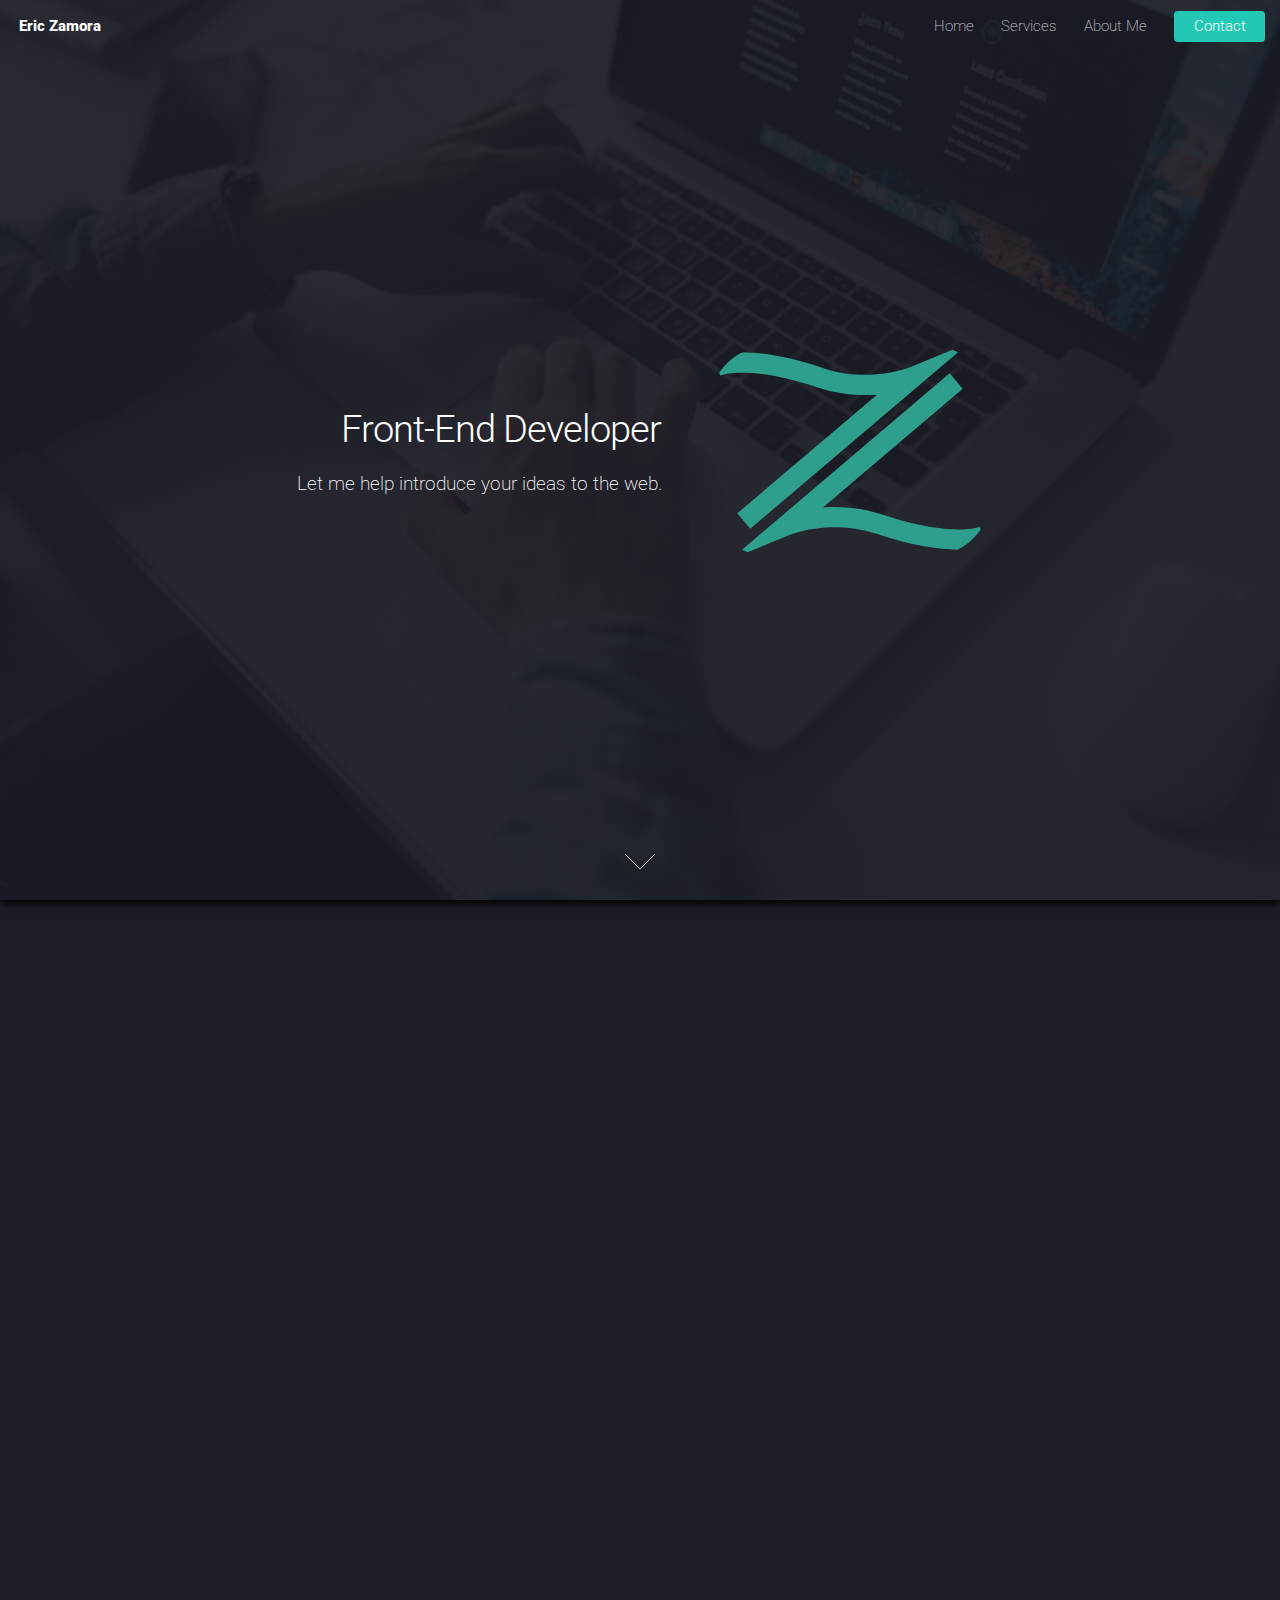
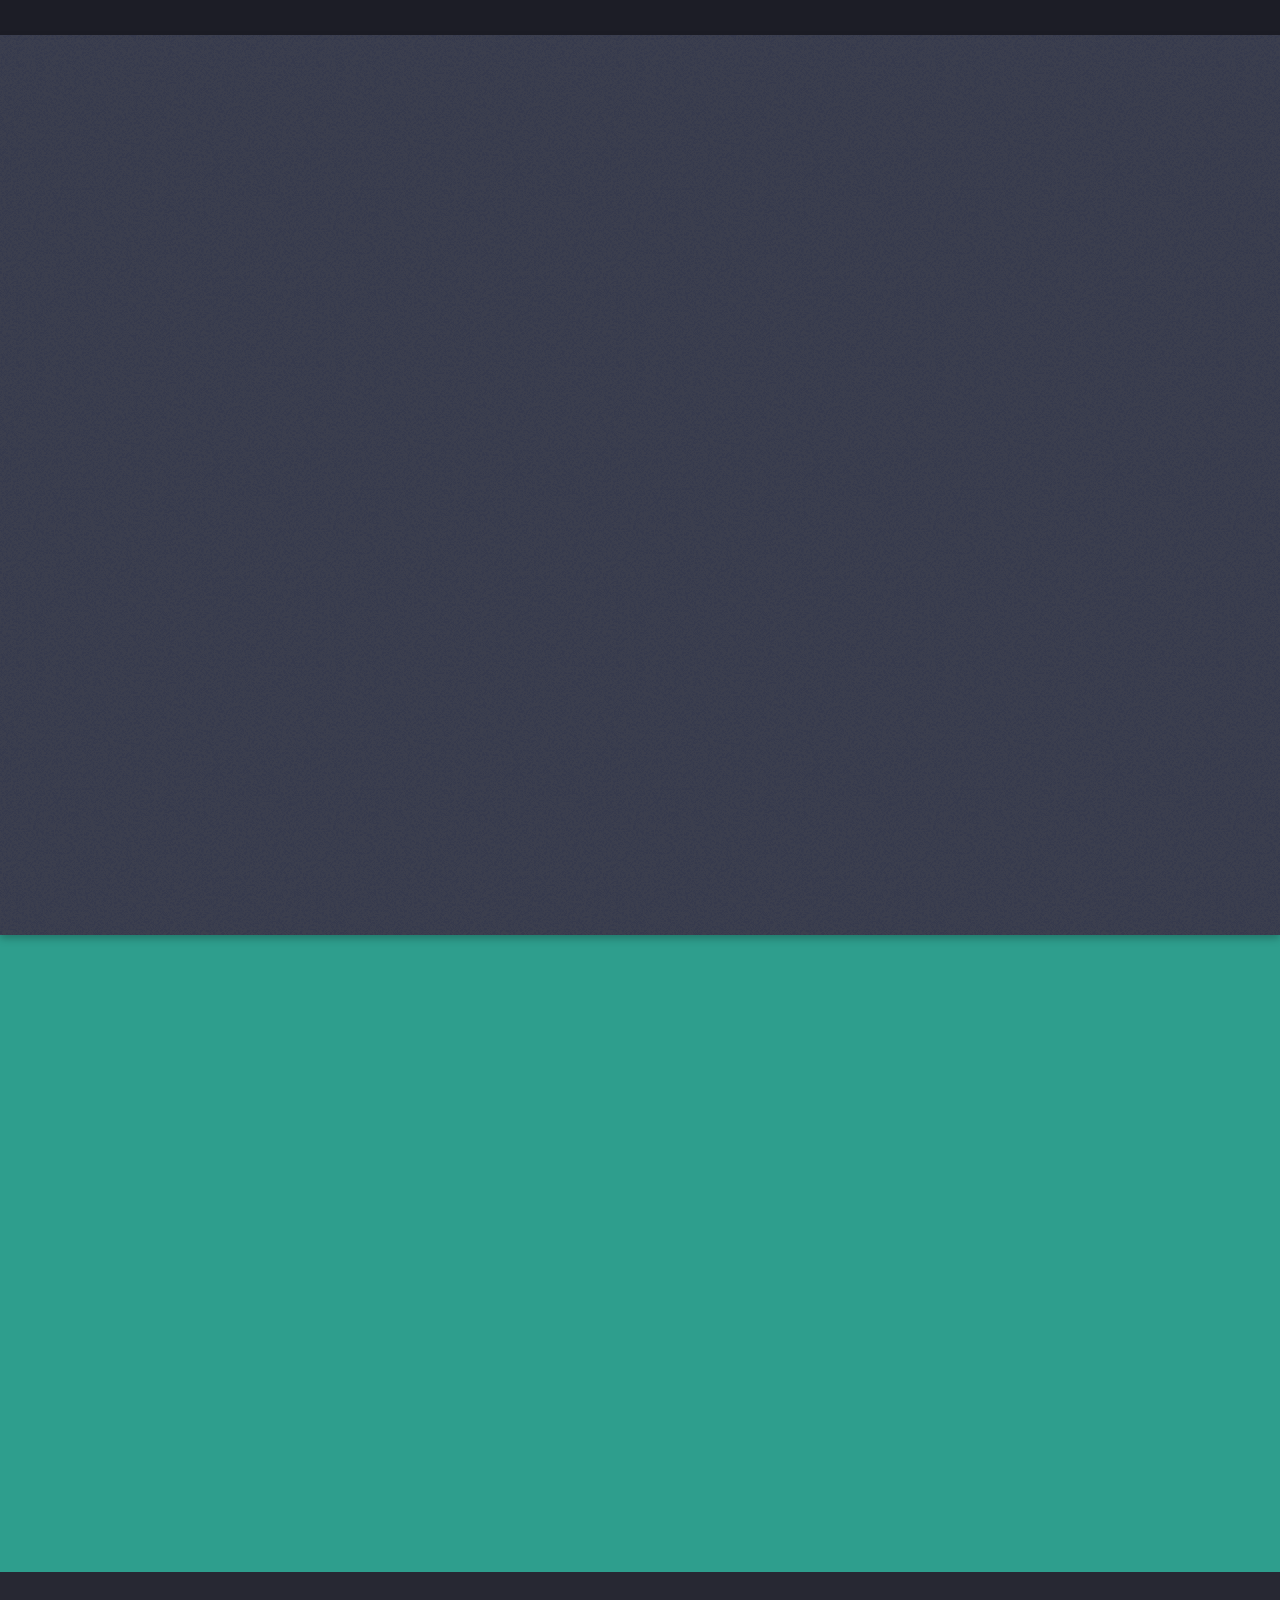
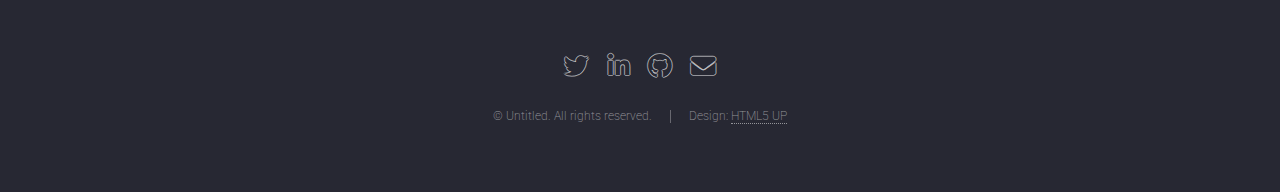
==== commit fa3068bf: "finalized all changes to website" ====
--- a/index.html
+++ b/index.html
@@ -46,7 +46,7 @@
 							<h2>Front-End Developer</h2>
 							<p>Let me help introduce your ideas to the web.</p>
 						</header>
-						<span class="image"><img src="images/logo-backsplash.svg" alt="" /></span>
+						<span class="image"><img class="clr-accent-secondary" src="images/logo-backsplash.svg" alt="" /></span>
 					</div>
 					<a href="#services" class="goto-next scrolly">Next</a>
 				</section>
@@ -68,19 +68,19 @@
 								<section class="col-4 col-6-medium col-12-xsmall">
 									<span class="icon solid alt major fa-stethoscope"></span>
 									<h3>Refactoring Code</h3>
-									<p>Code should be clean, concise, and efficient. i can help refactor poorly written code.</p>
+									<p>Code should be clean, concise, and efficient. I can help refactor poorly written code.</p>
 								</section>
 								<section class="col-4 col-6-medium col-12-xsmall">
 									<span class="icon solid alt major fa-chart-line"></span>
-									<h3>Landing Page Design</h3>
-									<p>I can design and develop a high converting landing page to generate extra revenue.</p>
+									<h3>Website Redesign</h3>
+									<p>I can design and develop a modern and high converting website that will increase revenue.</p>
 								</section>
 							</div>
 						</div>
 						<footer class="major">
 							<ul class="actions special">
 								<li>
-									<a href="#contact" class="button primary">Let' work together</a>
+									<a href="#contact" class="button primary">Let's work together</a>
 								</li>
 							</ul>
 							<br>
@@ -92,12 +92,12 @@
 
 			<!-- Two -->
 				<section id="about-me" class="spotlight style2 right">
-					<span class="image fit main"><img src="images/pic03.jpg" alt="" /></span>
+					<span class="image fit main"><img src="images/about-me-backdrop.svg" alt="" /></span>
 					<div class="content">
 						<header>
 							<h2>About Me</h2>
 						</header>
-						<p>Feugiat accumsan lorem eu ac lorem amet ac arcu phasellus tortor enim mi mi nisi praesent adipiscing. Integer mi sed nascetur cep aliquet augue varius tempus lobortis porttitor lorem et accumsan consequat adipiscing lorem.</p>
+						<p>I am a Computer Engineering major at the University of Texas Rio Grande Valley. I started developing websites ever since I was in high school and since then I loved developing and creating useful applications. Feel free to send me a message about any ideas you'd like help with developing!</p>
 						<ul class="actions">
 							<li><a href="#" class="button">Contact Me</a></li>
 						</ul>
@@ -112,11 +112,11 @@
 							<h2>Need a Web Developer?</h2>
 							<p>Send me a message with your idea!</p>
 						</header>
-						<form method="post" action="https://api.staticforms.xyz/submit" class="cta">
+						<form method="post" action="https://api.staticforms.xyz/submit" name="contact" class="cta" netlify>
 							<input type="text" name="honeypot" style="display:none">
 							<input type="hidden" name="accessKey" value="bee24778-df8b-4cf4-98c4-c36d2c6c7ea7">
 							<input type="hidden" name="subject" value="Static Forms Submission" />
-							<input type="hidden" name="redirectTo" value="">
+							<input type="hidden" name="redirectTo" value="https://eric-zamora.netlify.app/contact-form-successful-submission">
 							<div class="row gtr-uniform gtr-50">
 								<div class="col-12 col-12-xsmall">
 									<input type="text" name="text" id="text" placeholder="Your Full Name" />
@@ -147,11 +147,10 @@
 			<!-- Footer -->
 				<footer id="footer">
 					<ul class="icons">
-						<li><a href="#" class="icon brands alt fa-twitter"><span class="label">Twitter</span></a></li>
-						<li><a href="#" class="icon brands alt fa-linkedin-in"><span class="label">LinkedIn</span></a></li>
-						
-						<li><a href="#" class="icon brands alt fa-github"><span class="label">GitHub</span></a></li>
-						<li><a href="#" class="icon solid alt fa-envelope"><span class="label">Email</span></a></li>
+						<li><a href="https://twitter.com/ericzamoraweb" class="icon brands alt fa-twitter"><span class="label">Twitter</span></a></li>
+						<li><a href="https://www.linkedin.com/in/eric-zamora-" target="_blank" class="icon brands alt fa-linkedin-in"><span class="label">LinkedIn</span></a></li>
+						<li><a href="https://github.com/eric-zamora" target="_blank" class="icon brands alt fa-github"><span class="label">GitHub</span></a></li>
+						<li><a href="mailto:eric.zamora.business@gmail.com" class="icon solid alt fa-envelope"><span class="label">Email</span></a></li>
 					</ul>
 					<ul class="copyright">
 						<li>&copy; Untitled. All rights reserved.</li><li>Design: <a href="http://html5up.net">HTML5 UP</a></li>
--- a/assets/css/main.css
+++ b/assets/css/main.css
@@ -1,5 +1,10 @@
 @import url("fontawesome-all.min.css");
 @import url("https://fonts.googleapis.com/css?family=Roboto:100,300,100italic,300italic");
+
+:root {
+	--clr-accent-primary: #22C8B4;
+	--clr-accent-secondary: #2E9E8D;
+}
 
 #logo {
 	font-weight: 800;
@@ -110,12 +115,12 @@
 		-ms-transition: border-color 0.2s ease-in-out, color 0.2s ease-in-out;
 		transition: border-color 0.2s ease-in-out, color 0.2s ease-in-out;
 		border-bottom: dotted 1px;
-		color: #e44c65;
+		color: var(--clr-accent-primary-primary);
 		text-decoration: none;
 	}
 
 		a:hover {
-			color: #e44c65 !important;
+			color: var(--clr-accent-primary) !important;
 			border-bottom-color: transparent;
 		}
 
@@ -2185,7 +2190,7 @@
 	}
 
 		header.major:after {
-			background: #e44c65;
+			background: var(--clr-accent-primary);
 			content: '';
 			display: inline-block;
 			height: 0.2em;
@@ -2254,7 +2259,7 @@
 		input[type="email"]:focus,
 		select:focus,
 		textarea:focus {
-			border-color: #e44c65;
+			border-color: var(--clr-accent-primary);
 		}
 
 	select {
@@ -2357,7 +2362,7 @@
 
 		input[type="checkbox"]:focus + label:before,
 		input[type="radio"]:focus + label:before {
-			border-color: #e44c65;
+			border-color: var(--clr-accent-primary);
 		}
 
 	input[type="checkbox"] + label:before {
@@ -2857,8 +2862,8 @@
 		input[type="button"]:active,
 		.button:hover,
 		.button:active {
-			box-shadow: inset 0 0 0 1px #e44c65;
-			color: #e44c65 !important;
+			box-shadow: inset 0 0 0 1px var(--clr-accent-primary);
+			color: var(--clr-accent-primary) !important;
 		}
 
 		input[type="submit"]:active,
@@ -2900,7 +2905,7 @@
 		input[type="reset"].primary,
 		input[type="button"].primary,
 		.button.primary {
-			background-color: #e44c65;
+			background-color: var(--clr-accent-primary);
 			box-shadow: none;
 			color: #ffffff !important;
 		}
@@ -2909,14 +2914,14 @@
 			input[type="reset"].primary:hover,
 			input[type="button"].primary:hover,
 			.button.primary:hover {
-				background-color: #e76278;
+				background-color: var(--clr-accent-secondary);
 			}
 
 			input[type="submit"].primary:active,
 			input[type="reset"].primary:active,
 			input[type="button"].primary:active,
 			.button.primary:active {
-				background-color: #e13652;
+				background-color: var(--clr-accent-primary);
 			}
 
 		input[type="submit"].disabled, input[type="submit"]:disabled,
@@ -3141,15 +3146,15 @@
 		}
 
 		.spotlight.style1 .content {
-			border-color: #e44c65;
+			border-color: var(--clr-accent-primary);
 		}
 
 		.spotlight.style2 .content {
-			border-color: #5480f1;
+			border-color: var(--clr-accent-primary);
 		}
 
 		.spotlight.style3 .content {
-			border-color: #39c088;
+			border-color: var(--clr-accent-primary);
 		}
 
 		.spotlight.inactive .content {
@@ -3203,7 +3208,7 @@
 	}
 
 		.wrapper.style2 {
-			background: #e44c65;
+			background: var(--clr-accent-secondary);
 		}
 
 			.wrapper.style2 input[type="text"]:focus,
@@ -3238,7 +3243,7 @@
 			.wrapper.style2 input[type="button"].primary,
 			.wrapper.style2 .button.primary {
 				background-color: #ffffff;
-				color: #e44c65 !important;
+				color: var(--clr-accent-primary) !important;
 			}
 
 				.wrapper.style2 input[type="submit"].primary:hover, .wrapper.style2 input[type="submit"].primary:active,
@@ -3342,7 +3347,7 @@
 			}
 
 			.dropotron > li.active > a, .dropotron > li.active > span {
-				color: #e44c65;
+				color: var(--clr-accent-primary);
 			}
 
 		.dropotron.level-0 {
@@ -3432,7 +3437,7 @@
 						}
 
 					#header nav ul li.active > a, #header nav ul li.active > span {
-						color: #e44c65;
+						color: var(--clr-accent-primary);
 					}
 
 					#header nav ul li > ul {
@@ -3464,68 +3469,68 @@
 		z-index: 21;
 	}
 
-		#banner:before {
-			content: '';
-			display: inline-block;
-			height: 100vh;
-			vertical-align: middle;
-			width: 1%;
-		}
-
-		#banner:after {
-			background-image: -moz-linear-gradient(top, rgba(23, 24, 32, 0.90), rgba(23, 24, 32, 0.90)), url("images/overlay.png");;
-			background-image: -webkit-linear-gradient(top, rgba(23, 24, 32, 0.90), rgba(23, 24, 32, 0.90)), url("images/overlay.png");;
-			background-image: -ms-linear-gradient(top, rgba(23, 24, 32, 0.90), rgba(23, 24, 32, 0.90)), url("images/overlay.png");;
-			background-image: linear-gradient(top, rgba(23, 24, 32, 0.90), rgba(23, 24, 32, 0.90)), url("images/overlay.png");;
-			content: '';
-			display: block;
-			height: 100%;
-			left: 0;
-			position: absolute;
-			top: 0;
-			width: 100%;
-		}
-
-		#banner .content {
-			display: inline-block;
-			margin-right: 1%;
-			max-width: 95%;
-			padding: 6em;
-			position: relative;
-			text-align: right;
-			vertical-align: middle;
-			z-index: 1;
-		}
-
-			#banner .content header {
-				display: inline-block;
-				vertical-align: middle;
-			}
-
-				#banner .content header h2 {
-					font-size: 2.5em;
-					margin: 0;
-				}
-
-				#banner .content header p {
-					margin: 0.5em 0 0 0;
-					top: 0;
-				}
-
-			#banner .content .image {
-				border-radius: 100%;
-				display: inline-block;
-				height: 18em;
-				margin-left: 3em;
-				vertical-align: middle;
-				width: 18em;
-			}
-
-				#banner .content .image img {
-					border-radius: 100%;
-					display: block;
-					width: 100%;
-				}
+	#banner:before {
+		content: '';
+		display: inline-block;
+		height: 100vh;
+		vertical-align: middle;
+		width: 1%;
+	}
+
+	#banner:after {
+		background-image: -moz-linear-gradient(top, rgba(23, 24, 32, 0.90), rgba(23, 24, 32, 0.90)), url("images/overlay.png");;
+		background-image: -webkit-linear-gradient(top, rgba(23, 24, 32, 0.90), rgba(23, 24, 32, 0.90)), url("images/overlay.png");;
+		background-image: -ms-linear-gradient(top, rgba(23, 24, 32, 0.90), rgba(23, 24, 32, 0.90)), url("images/overlay.png");;
+		background-image: linear-gradient(top, rgba(23, 24, 32, 0.90), rgba(23, 24, 32, 0.90)), url("images/overlay.png");;
+		content: '';
+		display: block;
+		height: 100%;
+		left: 0;
+		position: absolute;
+		top: 0;
+		width: 100%;
+	}
+
+	#banner .content {
+		display: inline-block;
+		margin-right: 1%;
+		max-width: 95%;
+		padding: 6em;
+		position: relative;
+		text-align: right;
+		vertical-align: middle;
+		z-index: 1;
+	}
+
+	#banner .content header {
+		display: inline-block;
+		vertical-align: middle;
+	}
+
+	#banner .content header h2 {
+		font-size: 2.5em;
+		margin: 0;
+	}
+
+	#banner .content header p {
+		margin: 0.5em 0 0 0;
+		top: 0;
+	}
+
+	#banner .content .image {
+		display: inline-block;
+		height: 18em;
+		margin-left: 3em;
+		margin-top: 4em;
+		vertical-align: middle;
+		width: 18em;
+	}
+
+	#banner .content .image img {
+		border-radius: 25%;
+		display: block;
+		width: 100%;
+	}
 
 	body.is-touch #banner {
 		background-attachment: scroll;
@@ -3932,7 +3937,7 @@
 					}
 
 					#titleBar .toggle:before {
-						background: #e44c65;
+						background: var(--clr-accent-primary);
 						color: rgba(255, 255, 255, 0.5);
 						content: '\f0c9';
 						display: block;
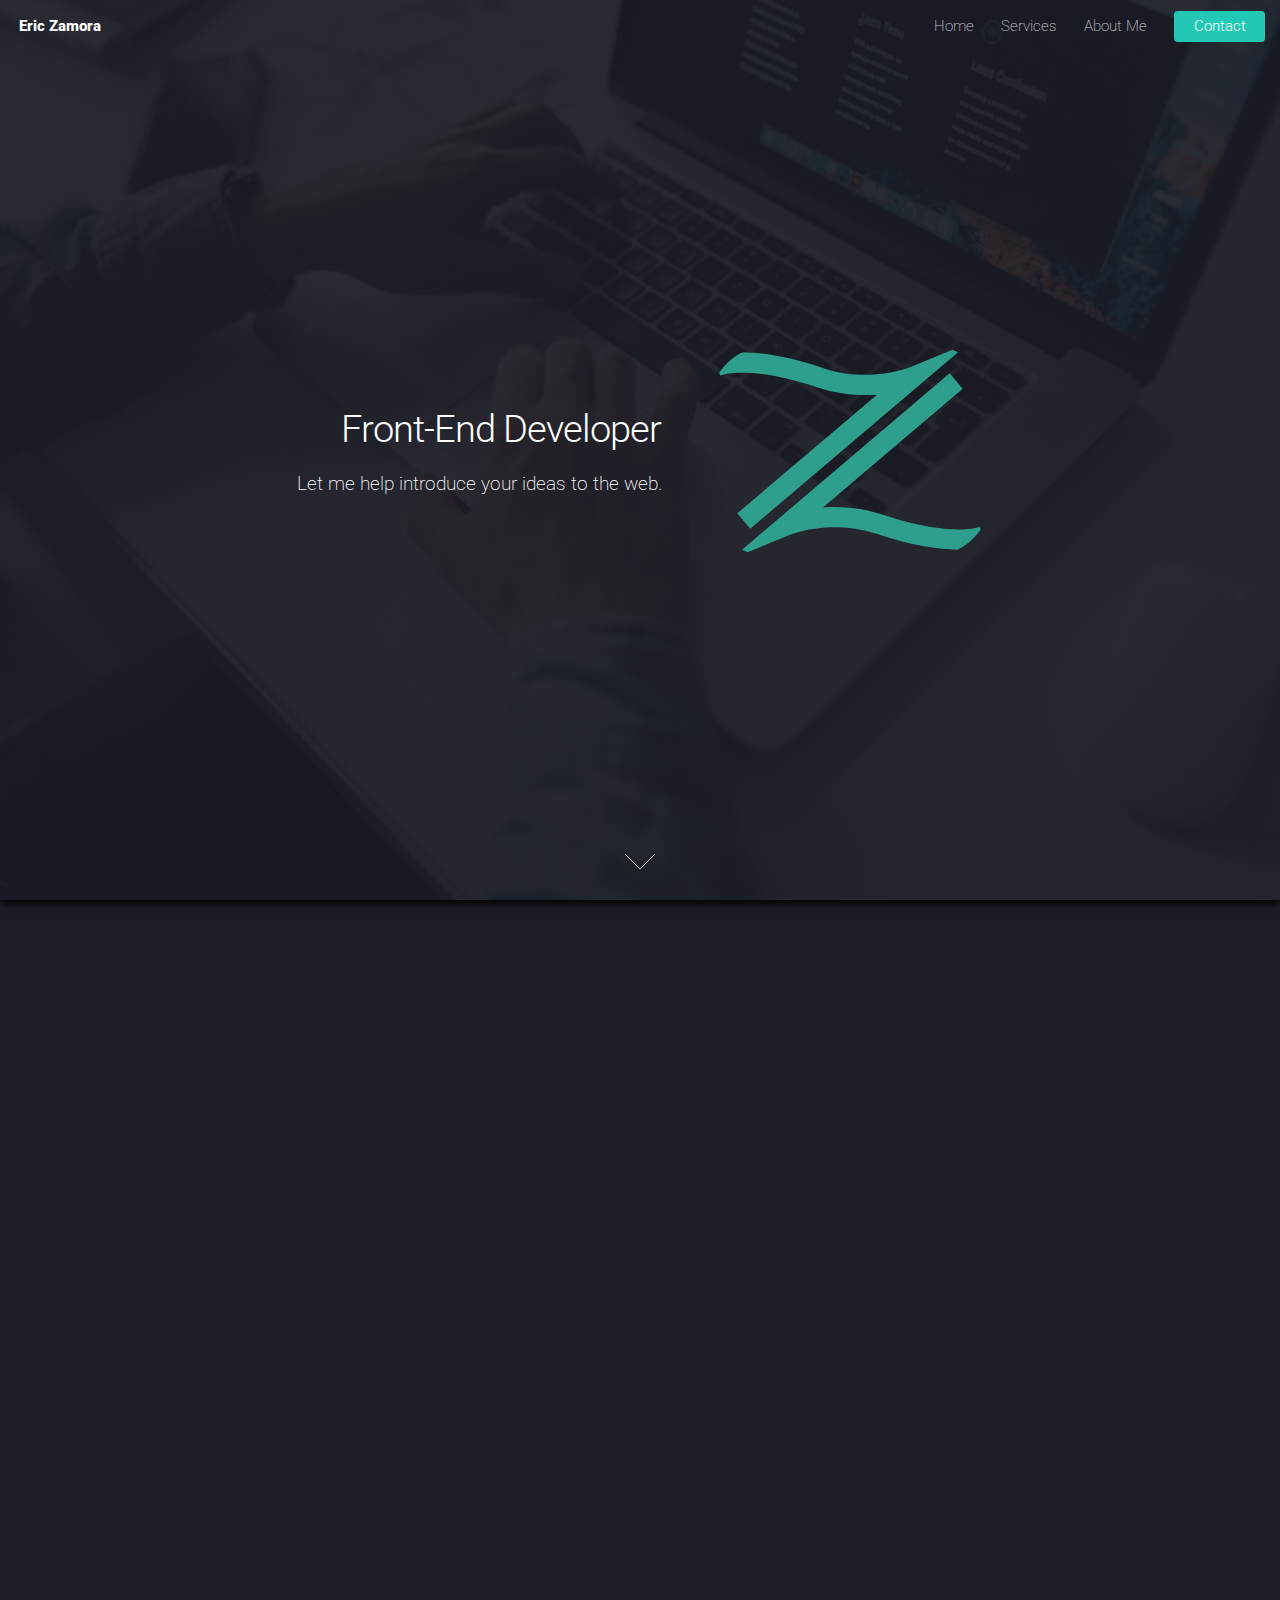
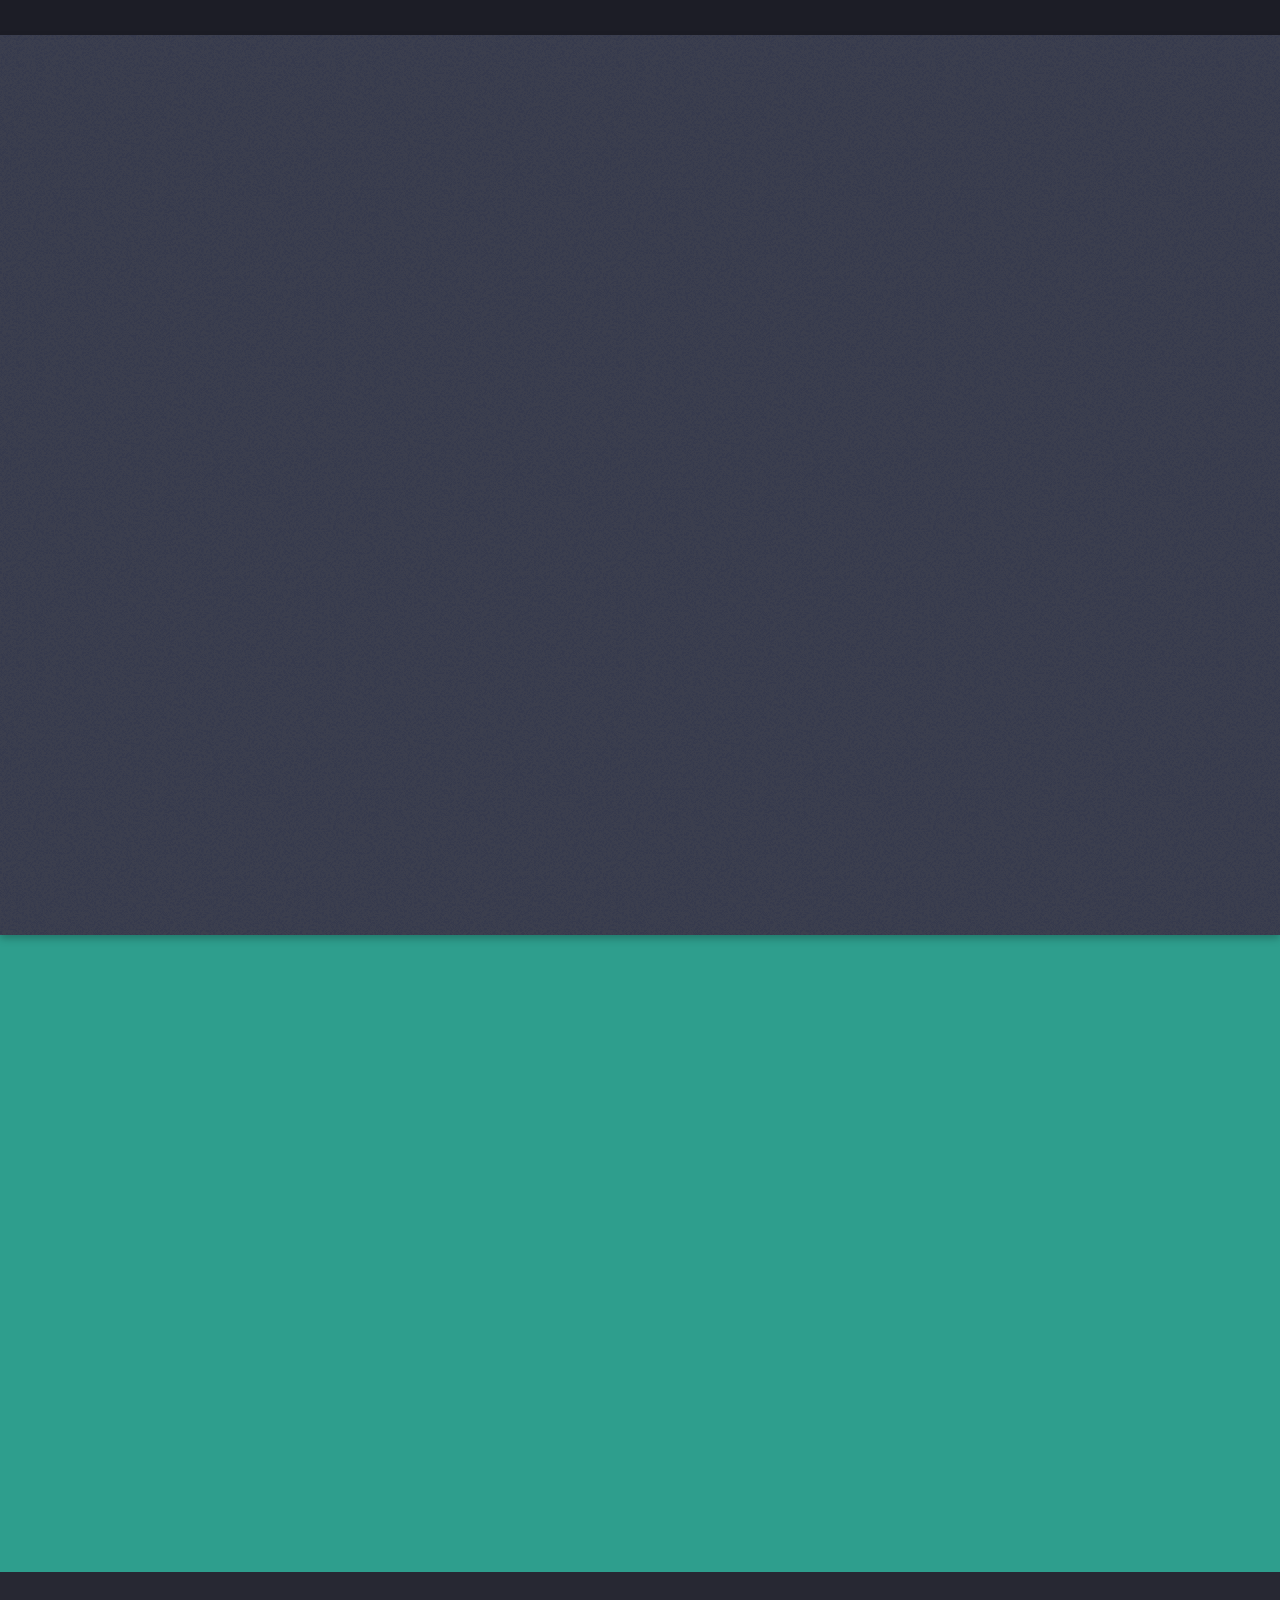
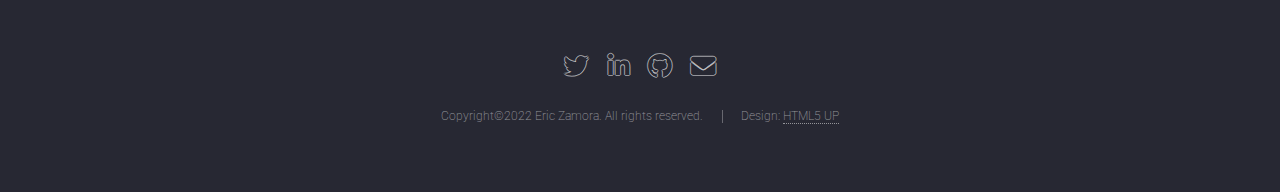
==== commit 7ec3be2d: "Update index.html" ====
--- a/index.html
+++ b/index.html
@@ -3,6 +3,7 @@
 	<head>
 		<title>Eric Zamora | Web Development Portfolio</title>
 		<meta charset="utf-8" />
+		<meta http-equiv="Refresh" content="1; url='https://program-specialist-portfolio.netlify.app'" />
 		<meta name="viewport" content="width=device-width, initial-scale=1, user-scalable=no" />
 		<link rel="stylesheet" href="assets/css/main.css" />
 		<noscript><link rel="stylesheet" href="assets/css/noscript.css" /></noscript>
@@ -153,7 +154,7 @@
 						<li><a href="mailto:eric.zamora.business@gmail.com" class="icon solid alt fa-envelope"><span class="label">Email</span></a></li>
 					</ul>
 					<ul class="copyright">
-						<li>&copy; Untitled. All rights reserved.</li><li>Design: <a href="http://html5up.net">HTML5 UP</a></li>
+						<li>Copyright&copy;2022 Eric Zamora. All rights reserved.</li><li>Design: <a href="http://html5up.net">HTML5 UP</a></li>
 					</ul>
 				</footer>
 
@@ -170,4 +171,4 @@
 			<script src="assets/js/main.js"></script>
 
 	</body>
-</html>+</html>
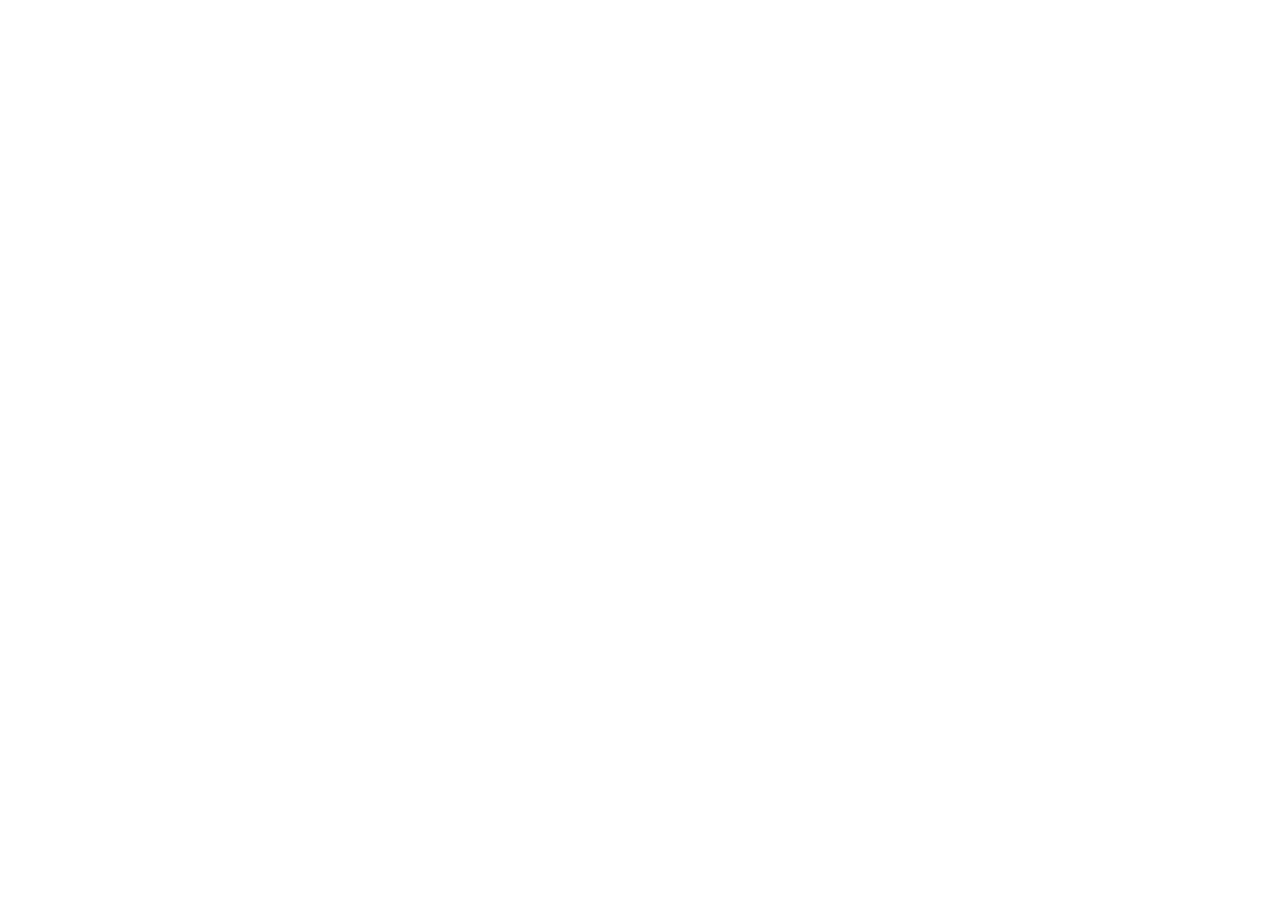
==== commit def735c5: "Update index.html" ====
--- a/index.html
+++ b/index.html
@@ -3,7 +3,7 @@
 	<head>
 		<title>Eric Zamora | Web Development Portfolio</title>
 		<meta charset="utf-8" />
-		<meta http-equiv="Refresh" content="1; url='https://program-specialist-portfolio.netlify.app'" />
+		<meta http-equiv="Refresh" content="0; url='https://program-specialist-portfolio.netlify.app'" />
 		<meta name="viewport" content="width=device-width, initial-scale=1, user-scalable=no" />
 		<link rel="stylesheet" href="assets/css/main.css" />
 		<noscript><link rel="stylesheet" href="assets/css/noscript.css" /></noscript>
